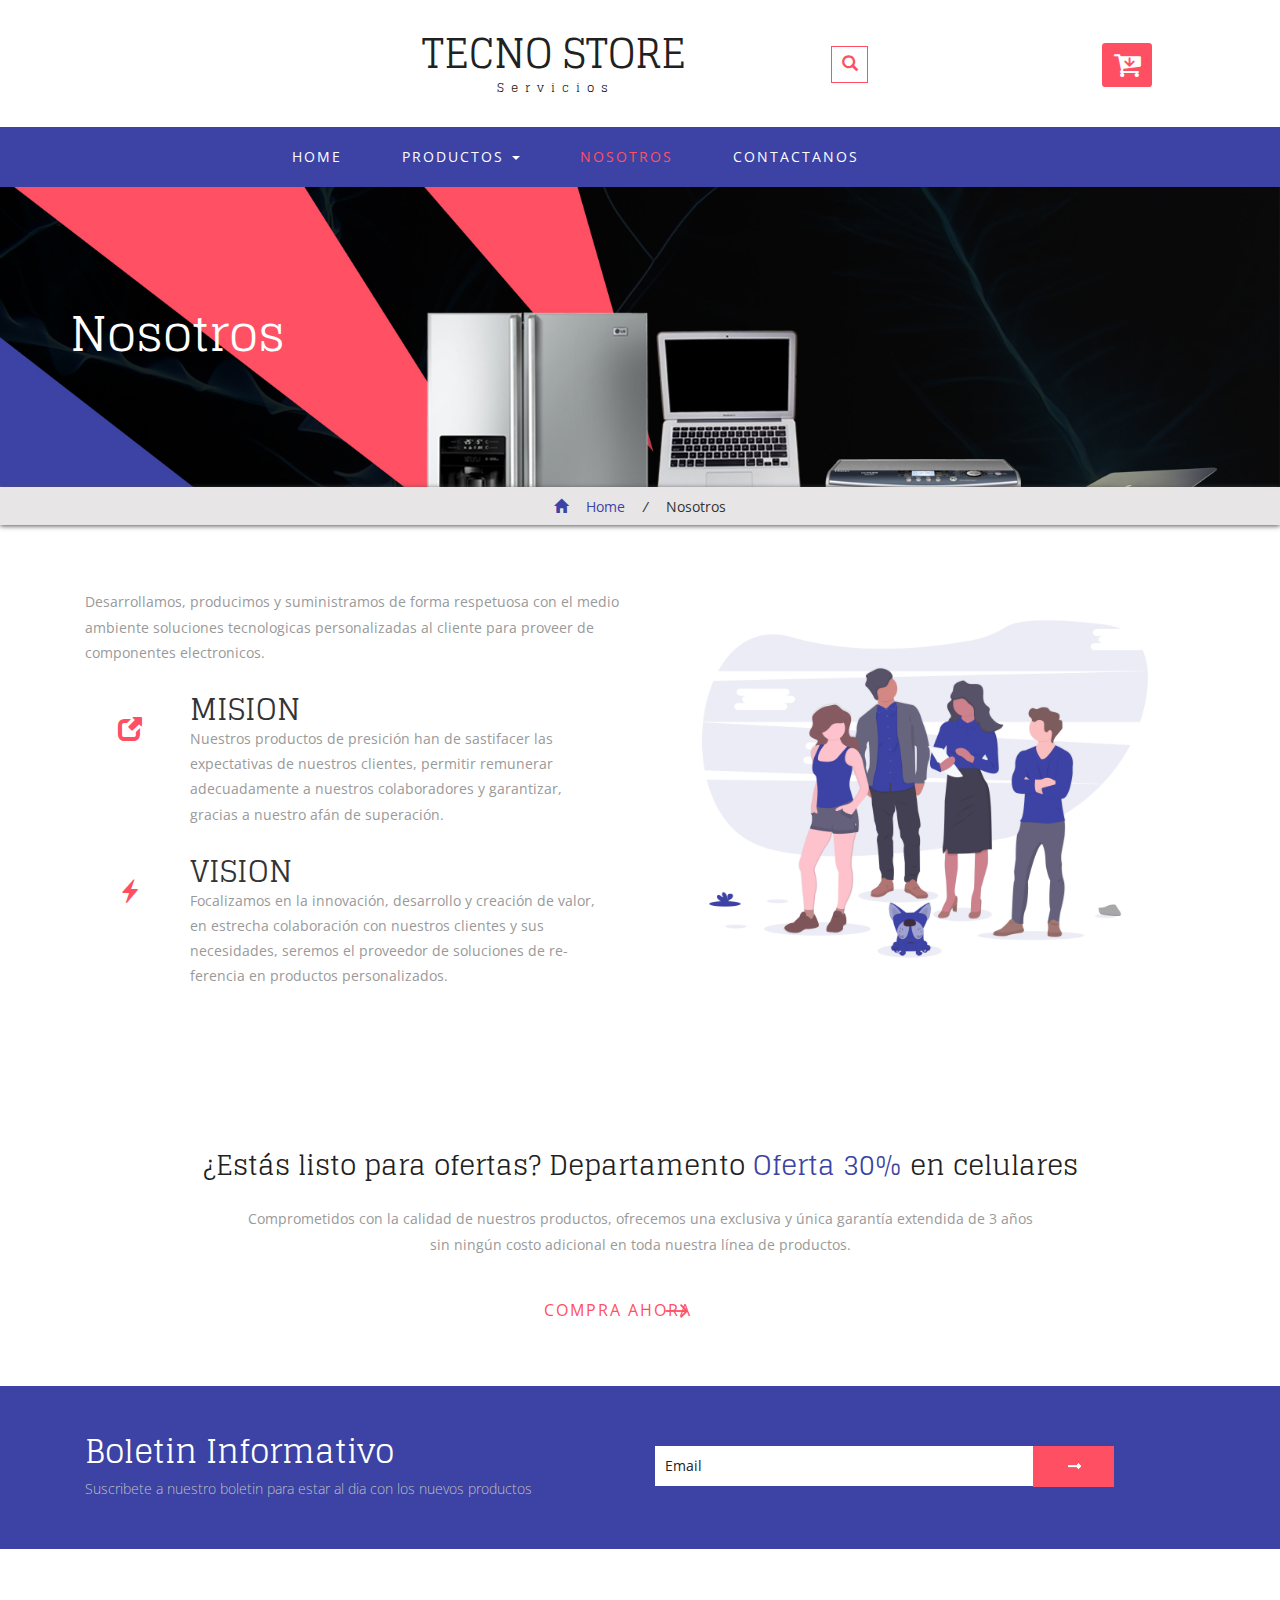
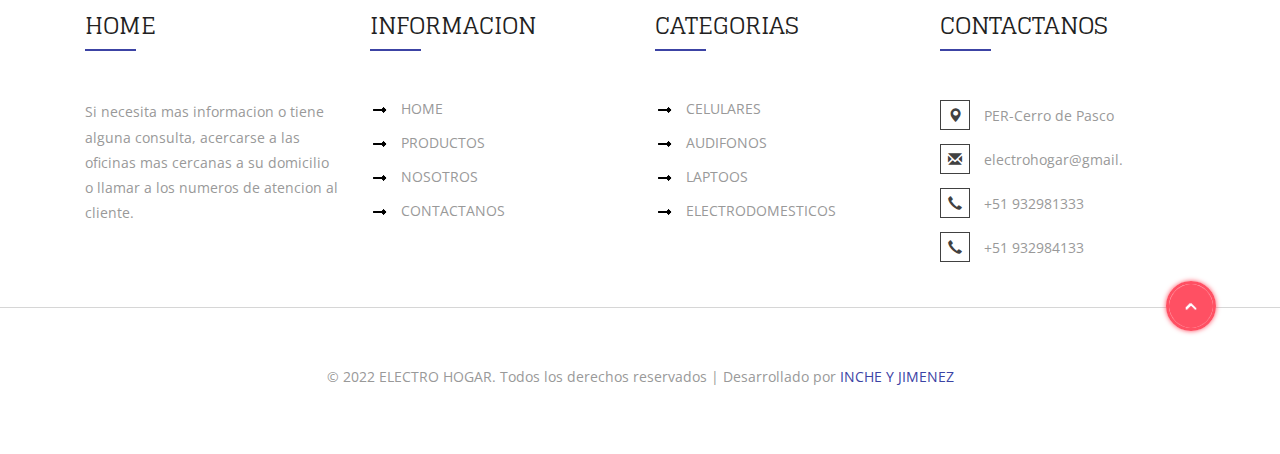
==== about.html @ a8f27cf8 "Se agrega el proyecto" ====
<!DOCTYPE html>
<html lang="en">

<head>
    <title>ELECTRO HOGAR | Sobre nosotros</title>
    <!-- for-mobile-apps -->
    <meta name="viewport" content="width=device-width, initial-scale=1">
    <meta http-equiv="Content-Type" content="text/html; charset=utf-8" />
    <meta name="keywords" content="Electronic Store Responsive web template, Bootstrap Web Templates, Flat Web Templates, Android Compatible web template,
	SmartPhone Compatible web template, free web designs for Nokia, Samsung, LG, SonyEricsson, Motorola web design" />
    <script type="application/x-javascript">
        addEventListener("load", function() {
            setTimeout(hideURLbar, 0);
        }, false);

        function hideURLbar() {
            window.scrollTo(0, 1);
        }
    </script>
    <!-- //for-mobile-apps -->
    <!-- Custom Theme files -->
    <link href="css/bootstrap.css" rel="stylesheet" type="text/css" media="all" />
    <link href="css/style.css" rel="stylesheet" type="text/css" media="all" />
    <!-- //Custom Theme files -->
    <!-- font-awesome icons -->
    <link href="css/font-awesome.css" rel="stylesheet">
    <!-- //font-awesome icons -->
    <!-- js -->
    <script src="js/jquery.min.js"></script>
    <!-- //js -->
    <!-- logo -->
    <link rel="shortcut icon" href="assets/images/logotecnostore.png" type="images/ico">
    <!-- icono -->
    <link rel="icon"
        href="https://www.electromania.pe/wp-content/uploads/2019/08/cropped-FAVICON-ELECTROMANIA-WEB-192x192.png"
        sizes="192x192" />
    <!-- web fonts -->
    <link href='//fonts.googleapis.com/css?family=Glegoo:400,700' rel='stylesheet' type='text/css'>
    <link href='//fonts.googleapis.com/css?family=Open+Sans:400,300,300italic,400italic,600,600italic,700,700italic,800,800italic' rel='stylesheet' type='text/css'>
    <!-- //web fonts -->
    <!-- for bootstrap working -->
    <script type="text/javascript" src="js/bootstrap-3.1.1.min.js"></script>
    <!-- //for bootstrap working -->
    <!-- start-smooth-scrolling -->
    <script type="text/javascript">
        jQuery(document).ready(function($) {
            $(".scroll").click(function(event) {
                event.preventDefault();
                $('html,body').animate({
                    scrollTop: $(this.hash).offset().top
                }, 1000);
            });
        });
    </script>
    <!-- //end-smooth-scrolling -->
</head>

<body>

    <!-- header -->
    <div class="header" id="home1">
        <div class="container">
            <div class="w3l_logo">
                <h1><a href="index.html">TECNO STORE<span>Servicios</span> </a></h1>
            </div>
            <div class="search">
                <input class="search_box" type="checkbox" id="search_box">
                <label class="icon-search" for="search_box"><span class="glyphicon glyphicon-search" aria-hidden="true"></span></label>
                <div class="search_form">
                    <form action="#" method="post">
                        <input type="text" name="Search" placeholder="Search...">
                        <input type="submit" value="Send">
                    </form>
                </div>
            </div>
            <div class="cart cart box_1">
                <form action="#" method="post" class="last">
                    <input type="hidden" name="cmd" value="_cart" />
                    <input type="hidden" name="display" value="1" />
                    <button class="w3view-cart" type="submit" name="submit" value=""><i class="fa fa-cart-arrow-down" aria-hidden="true"></i></button>
                </form>
            </div>
        </div>
    </div>
    <!-- //header -->
    <!-- navigation -->
    <div class="navigation">
        <div class="container">
            <nav class="navbar navbar-default">
                <!-- Brand and toggle get grouped for better mobile display -->
                <div class="navbar-header nav_2">
                    <button type="button" class="navbar-toggle collapsed navbar-toggle1" data-toggle="collapse" data-target="#bs-megadropdown-tabs">
						<span class="sr-only">Navegación</span>
						<span class="icon-bar"></span>
						<span class="icon-bar"></span>
						<span class="icon-bar"></span>
					</button>
                </div>
                <div class="collapse navbar-collapse" id="bs-megadropdown-tabs">
                    <ul class="nav navbar-nav">
                        <li><a href="index.html">Home</a></li>
                        <!-- Mega Menu -->
                        <li class="dropdown">
                            <a href="#" class="dropdown-toggle" data-toggle="dropdown">Productos <b class="caret"></b></a>
                            <ul class="dropdown-menu multi-column columns-3">
                                <div class="row">
                                    <div class="col-sm-3">
                                        <ul class="multi-column-dropdown">
                                            <h6>Mobiles</h6>
                                            <li><a href="products.html">Celulares</a></li>
                                            <li><a href="products.html">Tablets</a></li>
                                        </ul>
                                    </div>
                                    <div class="col-sm-3">
                                        <ul class="multi-column-dropdown">
                                            <h6>Accesorios</h6>
                                            <li><a href="products1.html">Laptop</a></li>
                                            <li><a href="products1.html">PC</a></li>
                                        </ul>
                                    </div>
                                    <div class="col-sm-2">
                                        <ul class="multi-column-dropdown">
                                            <h6>Home</h6>
                                            <li><a href="products2.html">Tv</a></li>
                                            <li><a href="products2.html">Camaras</a></li>
                                        </ul>
                                    </div>
                                    <div class="col-sm-4">
                                        <div class="w3ls_products_pos">
                                            <img src="images/oferta.png" alt=" " class="img-responsive" />
                                        </div>
                                    </div>
                                </div>
                            </ul>
                        </li>
                        <li><a href="about.html" class="act">NOSOTROS</a></li>
                        <li><a href="mail.html">CONTACTANOS</a></li>
                    </ul>
                </div>
            </nav>
        </div>
    </div>
    <!-- //navigation -->
    <!-- banner -->
    <div class="banner banner10">
        <div class="container">
            <h2>Nosotros</h2>
        </div>
    </div>
    <!-- //banner -->
    <!-- breadcrumbs -->
    <div class="breadcrumb_dress">
        <div class="container">
            <ul>
                <li><a href="index.html"><span class="glyphicon glyphicon-home" aria-hidden="true"></span> Home</a> <i>/</i></li>
                <li>Nosotros</li>
            </ul>
        </div>
    </div>
    <!-- //breadcrumbs -->
    <!-- about -->
    <div class="about">
        <div class="container">
            <div class="w3ls_about_grids">
                <div class="col-md-6 w3ls_about_grid_left">
                    <p>Desarrollamos, producimos y suministramos de forma respetuosa con el medio ambiente soluciones tecnologicas personalizadas al cliente para proveer de componentes electronicos.</p>
                    <div class="col-xs-2 w3ls_about_grid_left1">
                        <span class="glyphicon glyphicon-new-window" aria-hidden="true"></span>
                    </div>
                    <div class="col-xs-10 w3ls_about_grid_left2">
                        <h2>MISION</h2>
                        <p>Nuestros productos de presición han de sastifacer las expectativas de nuestros clientes, permitir remunerar adecuadamente a nuestros colaboradores y garantizar, gracias a nuestro afán de superación.</p>
                    </div>
                    <div class="clearfix"> </div>
                    <div class="col-xs-2 w3ls_about_grid_left1">
                        <span class="glyphicon glyphicon-flash" aria-hidden="true"></span>
                    </div>
                    <div class="col-xs-10 w3ls_about_grid_left2">
                        <h2>VISION</h2>
                        <p>Focalizamos en la innovación, desarrollo y creación de valor, en estrecha colaboración con nuestros clientes y sus necesidades, seremos el proveedor de soluciones de re-ferencia en productos personalizados. </p>
                    </div>
                    <div class="clearfix"> </div>
                </div>
                <div class="col-md-6 w3ls_about_grid_right">
                    <img src="images/52.png" alt=" " class="img-responsive" />
                </div>
                <div class="clearfix"> </div>
            </div>
        </div>
    </div>
    <!-- //about -->
    <!-- team -->
    <!-- <div class="team">
        <div class="container">
            <h3>Conozca a nuestro equipo</h3>
            <div class="wthree_team_grids">
                <div class="col-md-3 wthree_team_grid">
                    <img src="images/t4.png" alt=" " class="img-responsive" />
                    <h4>Smith Allen <span>Manager</span></h4>
                    <div class="agileits_social_button">
                        <ul>
                            <li>
                                <a href="#" class="facebook"> </a>
                            </li>
                            <li>
                                <a href="#" class="twitter"> </a>
                            </li>
                            <li>
                                <a href="#" class="google"> </a>
                            </li>
                            <li>
                                <a href="#" class="pinterest"> </a>
                            </li>
                        </ul>
                    </div>
                </div>
                <div class="col-md-3 wthree_team_grid">
                    <img src="images/t5.png" alt=" " class="img-responsive" />
                    <h4>Laura James <span>Diseñadora</span></h4>
                    <div class="agileits_social_button">
                        <ul>
                            <li>
                                <a href="#" class="facebook"> </a>
                            </li>
                            <li>
                                <a href="#" class="twitter"> </a>
                            </li>
                            <li>
                                <a href="#" class="google"> </a>
                            </li>
                            <li>
                                <a href="#" class="pinterest"> </a>
                            </li>
                        </ul>
                    </div>
                </div>
                <div class="col-md-3 wthree_team_grid">
                    <img src="images/t6.png" alt=" " class="img-responsive" />
                    <h4>Crisp Doe <span>Director</span></h4>
                    <div class="agileits_social_button">
                        <ul>
                            <li>
                                <a href="#" class="facebook"> </a>
                            </li>
                            <li>
                                <a href="#" class="twitter"> </a>
                            </li>
                            <li>
                                <a href="#" class="google"> </a>
                            </li>
                            <li>
                                <a href="#" class="pinterest"> </a>
                            </li>
                        </ul>
                    </div>
                </div>
                <div class="col-md-3 wthree_team_grid">
                    <img src="images/t7.png" alt=" " class="img-responsive" />
                    <h4>Linda Rosy <span>Comprobador de calidad</span></h4>
                    <div class="agileits_social_button">
                        <ul>
                            <li>
                                <a href="#" class="facebook"> </a>
                            </li>
                            <li>
                                <a href="#" class="twitter"> </a>
                            </li>
                            <li>
                                <a href="#" class="google"> </a>
                            </li>
                            <li>
                                <a href="#" class="pinterest"> </a>
                            </li>
                        </ul>
                    </div>
                </div>
                <div class="clearfix"> </div>
                <p>Comprometidos con la calidad de nuestros productos, ofrecemos una exclusiva y única garantía extendida de 3 años sin ningún costo adicional en toda nuestra línea de productos.
                </p>
            </div>
        </div>
    </div> -->
    <!-- //team -->
    <!-- team-bottom -->
    <div class="team-bottom">
        <div class="container">
            <h3>¿Estás listo para ofertas? Departamento <span>Oferta 30% </span>en celulares</h3>
            <p>Comprometidos con la calidad de nuestros productos, ofrecemos una exclusiva y única garantía extendida de 3 años sin ningún costo adicional en toda nuestra línea de productos.
            </p>
            <a href="products.html">Compra ahora</a>
        </div>
    </div>
    <!-- //team-bottom -->
    <!-- newsletter -->
    <div class="newsletter">
        <div class="container">
            <div class="col-md-6 w3agile_newsletter_left">
                <h3>Boletin Informativo</h3>
                <p>Suscribete a nuestro boletin para estar al dia con los nuevos productos </p>
            </div>
            <div class="col-md-6 w3agile_newsletter_right">
                <form action="#" method="post">
                    <input type="email" name="Email" placeholder="Email" required="">
                    <input type="submit" value="" />
                </form>
            </div>
            <div class="clearfix"> </div>
        </div>
    </div>
    <!-- //newsletter -->
    <!-- footer -->
    <div class="footer">
        <div class="container">
            <div class="w3_footer_grids">
                <div class="col-md-3 w3_footer_grid">
                    <h3>HOME</h3>
                    <p>Si necesita mas informacion o tiene alguna consulta, acercarse a las oficinas mas cercanas a su domicilio o llamar a los numeros de atencion al cliente.</p>
                </div>
                <div class="col-md-3 w3_footer_grid">
                    <h3>INFORMACION</h3>
                    <ul class="info">
                        <li><a href="index.html">HOME</a></li>
                        <li><a href="products.html">PRODUCTOS</a></li>
                        <li><a href="about.html">NOSOTROS</a></li>
                        <li><a href="mail.html">CONTACTANOS</a></li>
                    </ul>
                </div>
                <div class="col-md-3 w3_footer_grid">
                    <h3>CATEGORIAS</h3>
                    <ul class="info">
                        <li><a href="products.html">CELULARES</a></li>
                        <li><a href="products1.html">AUDIFONOS</a></li>
                        <li><a href="products.html">LAPTOOS</a></li>
                        <li><a href="products1.html">ELECTRODOMESTICOS</a></li>

                    </ul>
                </div>
                <div class="col-md-3 w3_footer_grid">
                    <h3>CONTACTANOS</h3>
                    <ul class="address">
                        <li><i class="glyphicon glyphicon-map-marker" aria-hidden="true"></i>PER-Cerro de Pasco</li>
                        <li><i class="glyphicon glyphicon-envelope" aria-hidden="true"></i><a href="mailto:tecnostore@gmail.com">electrohogar@gmail.</a></li>
                        <li><i class="glyphicon glyphicon-earphone" aria-hidden="true"></i>+51 932981333</li>
                        <li><i class="glyphicon glyphicon-earphone" aria-hidden="true"></i>+51 932984133</li>
                    </ul>

                </div>
                <div class="clearfix"> </div>
            </div>
        </div>
        <div class="footer-copy">
            <div class="footer-copy1">
                <div class="footer-copy-pos">
                    <a href="#home1" class="scroll"><img src="images/arrow.png" alt=" " class="img-responsive" /></a>
                </div>
            </div>
            <div class="container">
                <p>&copy; 2022 ELECTRO HOGAR. Todos los derechos reservados | Desarrollado por <a href="">INCHE Y JIMENEZ</a></p>
            </div>
        </div>
    </div>
    <!-- //footer -->
    <!-- cart-js -->
    <script src="js/minicart.js"></script>
    <script>
        w3ls.render();

        w3ls.cart.on('w3sb_checkout', function(evt) {
            var items, len, i;

            if (this.subtotal() > 0) {
                items = this.items();

                for (i = 0, len = items.length; i < len; i++) {}
            }
        });
    </script>
    <!-- //cart-js -->
</body>

</html>
---- css/style.css ----
/*--
Author: W3layouts
Author URL: http://w3layouts.com
License: Creative Commons Attribution 3.0 Unported
License URL: http://creativecommons.org/licenses/by/3.0/
--*/
html, body{
    font-size: 100%;
	background:	#fff;
	font-family:'Open Sans', sans-serif;
}
p{
	margin:0;
	font-size:14px;
}
h1,h2,h3,h4,h5,h6{
	font-family: 'Glegoo', serif;
	margin:0;
}
ul,label{
	margin:0;
	padding:0;
}
body a:hover{
	text-decoration:none;
}
/*-- header --*/
input[type="submit"],.panel-body ul li a,.checkout-right-basket a,.additional_info_sub_grid_right a,.panel_bottom li a,.panel-title a,.breadcrumb_dress ul li a,.multi-column-dropdown li a,.footer-copy p a,.w3_footer_grid ul li a,.agileinfo_banner_bottom1_grid_left a,.navbar-default .navbar-nav > li > a,.simpleCart_shelfItem p a,.agile_ecommerce_tab_left h5 a,.w3_hs_bottom ul li a,.team-bottom a{
	transition:.5s ease-in-out;
	-webkit-transition:.5s ease-in-out;
	-moz-transition:.5s ease-in-out;
	-o-transition:.5s ease-in-out;
}
.header {
    padding: 2em 0 0;
}
.w3l_login{
	float:left;
}
.w3l_logo{
	float:left;
	margin-left:22em;
}
.w3l_logo h1 a{
	font-size:1.1em;
	color:#212121;
	text-decoration:none;
}
.w3l_logo h1 a span {
    display: block;
    font-size: .3em;
    text-transform: capitalize;
    letter-spacing: 7px;
    padding-left: 4px;
    text-align: center;
    margin-top: 0.5em;
}
.w3l_login a {
    font-size: .8em;
    color: #3c43a4;
    width: 50px;
    height: 50px;
    display: block;
    text-align: center;
    border: 1px solid #3c43a4;
	margin-top: 0.5em;
}
.w3l_login a span{
	top:1.3em;
}
a.act {
    color:#ff5063 !important;
}
/*-- search --*/
.search{
	position: relative;
    display: inline-block;
    float: left;
    margin:0.8em 0 0 8em;
}
label.icon-search {
    color: #212121;
	cursor: pointer;
}
.search_form{
	position:absolute;
	z-index:9999;
	right:0;
	top:15px;
	overflow: hidden;
	width: 20px;
	height:0px;
	background:hsla(180, 57%, 21%, 0.527);
	transition: height 0.2s ease-out 0.5s , top 0.2s ease-out 0.5s, padding 0.2s ease-out 0.5s, width 0.3s ease-out 0.2s;
	-webkit-transition: height 0.2s ease-out 0.5s , top 0.2s ease-out 0.5s, padding 0.2s ease-out 0.5s, width 0.3s ease-out 0.2s;
}
.search_form form{
	opacity:0;
	transition:all 0.3s ease-out;
	-webkit-transition:all 0.3s ease-out;
}
.search_form input[type='text']{
	width: 380px;
    padding: 10px;
    outline: none;
    font-size: 14px;
    color:#fff;
    border: 1px solid #999;
    background: none;
}
.search_form input[type='text']::-webkit-input-placeholder{
	color:#fff !important;
}
.search_form input[type='submit']{
    outline: none;
    background: none;
    display: inline-block;
    color: #fff;
    font-size: 14px;
    border: 1px solid #999;
    text-transform: uppercase;
    padding: 10px 28px;
}
.search_form input[type='submit']:hover{
	background:#fff;
	border:1px solid #fff;
	color:#212121;
}
.search_box{
	visibility: hidden;
}
.search_box:checked~.search_form{
    width: 500px;
    height: 100px;
    padding: 10px;
    top: 44px;
	transition: height 0.2s ease-out, top 0.2s ease-out, padding 0.2s ease-out, 0.3s width ease-out 0.2s;
	-webkit-transition: height 0.2s ease-out, top 0.2s ease-out, padding 0.2s ease-out, 0.3s width ease-out 0.2s;
}
.search_box:checked~.search_form form{
	opacity:1;
	transition:0.3s all ease-out 0.5s;
	-webkit-transition:0.3s all ease-out 0.5s;
}
label.icon-search span {
    color: #ff5063;
    border: 1px solid;
    padding: .6em;
}
/*-- //search --*/
.box_1 {
	float: right;
	margin-top: 10px;
}
.box_1 a {
  color:#3c43a4;
  font-size: 1em;
  margin: 0;
}
.total {
  display: inline-block;
  vertical-align: middle;
}
.box_1 a img {
  margin: 3px 0 0 0px;
}
.box_1 p {
	margin: 0;
    color: #999;
    font-size: 14px;
}
a.simpleCart_empty {
	color:#212121;
    font-size: 13px;
    text-decoration: none;
    text-align: right;
    display: block;
}
.w3view-cart {
    background: #ff5063;
    border: none;
    -o-border-radius: 7%;
    -ms-border-radius: 7%;
    -moz-border-radius: 7%;
    -webkit-border-radius: 7%;
    border-radius: 7%;
    width: 50px;
    height: 44px;
    text-align: center;
    outline: none;
    position: fixed;
    right: 14%;
	z-index: 999
}
.w3view-cart i.fa {
    font-size: 1.8em;
    color: #ffffff;
    vertical-align: middle;
}
/*-- //header --*/ 
/*-- cart-css --*/ 
#w3lssbmincart form {
    position: relative;
    padding: 1em;
    background: #fbfbfb;
	-webkit-border-radius: 4px;
	-moz-border-radius: 4px;
	-o-border-radius: 4px;
	-ms-border-radius: 4px;
    border-radius: 4px;
    color: #333;
	-webkit-box-shadow: 0px 0px 5px 2px #9a9a9a;
	-moz-box-shadow: 0px 0px 5px 2px #9a9a9a;
	-o-box-shadow: 0px 0px 5px 2px #9a9a9a;
	-ms-box-shadow: 0px 0px 5px 2px #9a9a9a;
    box-shadow: 0px 0px 5px 2px #9a9a9a;
}
#w3lssbmincart form  ul {
    overflow-y: scroll;
    max-height: 300px;
}
#w3lssbmincart {
    display: none;
    position: fixed;
    left: 68%;
    top:16%;
	width: 420px;
} 
.sbmincart-showing #w3lssbmincart {
    display: block;
    z-index: 9999; 
    -webkit-animation: zoomIn .3s ease;
	-moz-animation: zoomIn .3s ease;
	-o-animation: zoomIn .3s ease;
	-ms-animation: zoomIn .3s ease;
	animation: zoomIn .3s ease;
}
#w3lssbmincart form.sbmincart-empty {    font-size: 16px;    font-weight: bold;}
#w3lssbmincart ul {    clear: both;    float: left;    width: 100%;    margin: 5px 0 20px;    padding: 1em;    list-style-type: none;    background: #fff;    border: 1px solid #ccc;    border-radius: 4px;    box-shadow: 1px 1px 3px rgba(0, 0, 0, 0.2);}
#w3lssbmincart .sbmincart-empty ul {    display: none;}
#w3lssbmincart .sbmincart-closer {
    float: right;
    margin:-8px -10px 0;
    padding: 0 10px;
    background: 0;
    border: 0;
    font-size: 25px;
    cursor: pointer;
    font-weight: bold;
    outline: none;
}
#w3lssbmincart .sbmincart-item {
    clear: left;
    padding: 7px 0;
    min-height: 35px;
	font-size: 0.85em;
}
#w3lssbmincart .sbmincart-item + .sbmincart-item {    border-top: 1px solid #f2f2f2;}
#w3lssbmincart .sbmincart-item a {    color: #333;    text-decoration: none;}
#w3lssbmincart .sbmincart-details-name {    float: left;    width: 62%;}
#w3lssbmincart .sbmincart-details-quantity {    float: left;    width: 15%;}
#w3lssbmincart .sbmincart-details-remove {    float: left;    width: 7%;}
#w3lssbmincart .sbmincart-details-price {    float: left;    width: 16%;    text-align: right;}
#w3lssbmincart .sbmincart-attributes {
    margin: 0;
    padding: 0;
    background: transparent;
    border: 0;
    border-radius: 0;
    box-shadow: none;
    color: #999;
    font-size: 12px;
    line-height: 22px;
    overflow: inherit;
    height: inherit;
}
#w3lssbmincart .sbmincart-attributes li {    display: inline;}
#w3lssbmincart .sbmincart-attributes li:after {    content: ",";}
#w3lssbmincart .sbmincart-attributes li:last-child:after {    content: "";}
#w3lssbmincart .sbmincart-quantity {    width: 30px;    height: 18px;    padding: 2px 4px;    border: 1px solid #ccc;    border-radius: 4px;    box-shadow: inset 0 1px 1px rgba(0, 0, 0, 0.075);    font-size: 13px;    text-align: right;    transition: border linear 0.2s, box-shadow linear 0.2s;    -webkit-transition: border linear 0.2s, box-shadow linear 0.2s;    -moz-transition: border linear 0.2s, box-shadow linear 0.2s;}
#w3lssbmincart .sbmincart-quantity:hover {    border-color: #0078C1;}
#w3lssbmincart .sbmincart-quantity:focus {    border-color: #0078C1;    outline: 0;    box-shadow: inset 0 1px 1px rgba(0, 0, 0, 0.075), 0 0 3px rgba(0, 120, 193, 0.4);}
#w3lssbmincart .sbmincart-remove {    width: 18px;    height: 19px;    margin: 2px 0 0;    padding: 0;    background: #b7b7b7;    border: 1px solid #a3a3a3;    border-radius: 3px;    color: #fff;    font-size: 13px;    opacity: 0.70;    cursor: pointer;}
#w3lssbmincart .sbmincart-remove:hover {    opacity: 1;}
#w3lssbmincart .sbmincart-footer {
    clear: left;
    text-align: center;
	margin-right: 1.5em;
    position: relative;
}
p.sbmincart-empty-text {
    color: #f44336;
    font-weight: 500;
}
#w3lssbmincart .sbmincart-subtotal {
    bottom: 3px;
    padding-left: 0;
    font-size: 16px;
    font-weight: bold;
    display: block;
    text-align: left;
}
#w3lssbmincart .sbmincart-submit {
    margin-right: 6px;
    padding: 0;
    border: none;
    color: #ff5063;
    background: none;
    outline: none;
    font-size: 0.9em;
    font-weight: 700;
    position: absolute;
    text-transform: uppercase;
    right: 0;
    top: 0;
} 
/* Let's get this party started */
#w3lssbmincart form  ul::-webkit-scrollbar {
    width: 5px;
} 
/* Track */
#w3lssbmincart form  ul::-webkit-scrollbar-track { 
	-webkit-box-shadow: inset 0 0 6px #999; 
	-moz-box-shadow: inset 0 0 6px #999;
	-o-box-shadow: inset 0 0 6px #999;
	-ms-box-shadow: inset 0 0 6px #999; 
	box-shadow: inset 0 0 6px #999; 
	-webkit-border-radius: 10px;
	-moz-border-radius: 10px;
	-o-border-radius: 10px;
	-ms-border-radius: 10px;
	border-radius: 10px;
} 
/* Handle */
#w3lssbmincart form  ul::-webkit-scrollbar-thumb {
    -webkit-border-radius: 10px;
	-moz-border-radius: 10px;
	-o-border-radius: 10px;
	-ms-border-radius: 10px;
    border-radius: 10px;
    background: #3c43a4; 
	-moz-box-shadow: inset 0 0 6px #3c43a4;
	-o-box-shadow: inset 0 0 6px #3c43a4; 
	-ms-box-shadow: inset 0 0 6px #3c43a4; 
    -webkit-box-shadow: inset 0 0 6px #3c43a4;
	box-shadow: inset 0 0 6px #3c43a4; 	
} 
/*-- //cart-css --*/ 
/*-- navigation --*/
.navbar-default .navbar-nav > li > a {
    color: #fff;
	-webkit-transition:.5s all;
	-moz-transition:.5s all; 
	transition:.5s all;
}
.navbar-default .navbar-nav > .active > a, .navbar-default .navbar-nav > .active > a:hover, .navbar-default .navbar-nav > .active > a:focus {
    background-color: transparent;
}
.navbar-default .navbar-collapse, .navbar-default .navbar-form {
    border: none;
}
.nav .open > a, .nav .open > a:hover, .nav .open > a:focus {
    color: #d8703f;
}
.navbar-default .navbar-nav > li > a:focus {
    color: #ff5063 !important;
}
.navbar-default {
    background: none;
    border: none;
}
.navbar-collapse {
    padding: 0;
}
ul.multi-column-dropdown h6 {
    font-size: 1.5em; 
    color:#3c43a4;
    margin: 0 0 1em;
    padding-bottom: 1em;
    border-bottom: 1px solid #E4E4E4;
    text-transform: capitalize;
}
.multi-column-dropdown li {
    list-style-type: none;
    margin: 7px 0;
}
.multi-column-dropdown li a {
    display: block;
    clear: both;
    line-height: 1.428571429;
    color: #999 !important;
    white-space: normal;
	font-weight:500 !important;
	text-decoration:none;
}
.multi-column-dropdown li a:hover{
	color:#212121 !important;
}
.multi-column-dropdown li a span {
    margin-left: 1em;
    padding: .1em .5em;
    background:#ff5063;
    color: #fff;
}
.multi-column-dropdown li a i {
    font-size: 1.1em;
    font-style: normal;
    color: #fff;
    text-transform: uppercase;
    margin: 3em 0 0;
    display: block;
    padding: .4em .5em;
    background: #3c43a4;
    text-align: center;
}
.dropdown-menu.columns-3 {
    min-width:900px;
    padding: 30px 30px;
	left: -130%;
}
.nav .open > a, .nav .open > a:hover, .nav .open > a:focus {
    background: none;
    border: none;
}
.navbar-default .navbar-nav > .open > a, .navbar-default .navbar-nav > .open > a:hover, .navbar-default .navbar-nav > .open > a:focus {
    background-color: transparent;
/*-- agileits --*/
} 
.nav > li > a:hover, .nav > li > a:focus {
    background: none;
}
.navbar-nav > li > a {
    padding: 29px 18px 0;
}
.navbar-nav > li > a {
    padding: 20px 30px;
    font-size: 14px;
    text-transform: uppercase;
    letter-spacing: 2px;
}
.navbar-default .navbar-nav > li > a:hover, .navbar-default .navbar-nav > li > a:focus {
    color:#ff5063;
}
.navbar {
    margin-bottom: 0;
	z-index: 100;
}
.navigation {
    margin: 2em 0 0;
	text-align:center;
	background:#3c43a4;
}
.navbar-nav {
    float: none;
}
.navbar-nav > li:nth-child(1) {
    margin-left: 12em;
} 
.w3ls_products_pos h4 {
    font-size: 2em;
    text-align: right;
    margin-bottom: 1em;
}
.w3ls_products_pos h4 i {
    margin: .5em 0 0;
    text-align: left;
    padding-left: 0.3em;
    color: #ff5063;
}
li.w3pages .dropdown-menu > li > a {
    color: #999;
    font-size: .9em;
    padding: 5px 25px;
	text-transform: uppercase;
}
li.w3pages ul.dropdown-menu {
    min-width: inherit;
    left: 3%;
}
li.w3pages .dropdown-menu > li > a:hover{
    color: #000; 
}
.navbar-default .navbar-nav > .open > a, .navbar-default .navbar-nav > .open > a:hover, .navbar-default .navbar-nav > .open > a:focus {
    color: #ff5063; 
}
/*-- //navigation --*/
/*-- banner --*/
.banner{
	background:url(../images/b1.jpg) no-repeat center 0px; 
	background-size:cover;
	-webkit-background-size:cover;
	-moz-background-size:cover;
	-o-background-size:cover;
	-ms-background-size:cover;
	min-height:700px;
} 
.banner.banner10{
	min-height:300px;
}
.banner.banner1,.banner.banner2,.banner.banner3{
	min-height:400px;
}
.banner1 h2,.banner10 h2{
	color: #fff;
    font-size: 3em;
    text-align: center;
    padding: 2.5em 0 0;
	text-align: left;
}
.banner.banner1{
	background:url(../images/bg1.jpg) no-repeat center;
	background-size:cover;
	-webkit-background-size:cover;
	-moz-background-size:cover;
	-o-background-size:cover;
	-ms-background-size:cover; 
}
.banner.banner2{
	background:url(../images/bg2.jpg) no-repeat center;
	background-size:cover;
	-webkit-background-size:cover;
	-moz-background-size:cover;
	-o-background-size:cover;
	-ms-background-size:cover;
}
.banner.banner3{
	background:url(../images/bg3.jpg) no-repeat center;
	background-size:cover;
	-webkit-background-size:cover;
	-moz-background-size:cover;
	-o-background-size:cover;
	-ms-background-size:cover;
}
/*-- agileits --*/ 
.banner h3{
	font-size: 2em;
    color:#fff;
    transform: rotate(-90deg);
    -webkit-transform: rotate(-90deg);
    -moz-transform: rotate(-90deg);
    -o-transform: rotate(-90deg);
    -ms-transform: rotate(-90deg);
    text-transform: uppercase;
    width: 45%;
    margin: 9em 0 0;
	padding: 1em .5em;
    background:rgba(33, 33, 33, 0.85);
}
.banner h3 span{
	display: block;
    color:#ff5063;
    margin: 1em 0 0 2em;
	position:relative;
}
.banner h3 span:after{
	content: '';
    background: #fff;
    height: 1px;
    width: 25%;
    position: absolute;
    bottom: 45%;
    left: 72%;
}
/*-- //banner --*/
/*-- banner-bottom --*/
.banner-bottom,.team,.checkout,.additional_info,.team-bottom,.single,.mail,.special-deals,.about,.faq,.typo,.new-products,.banner-bottom1,.top-brands,.mobiles,.w3l_related_products{
	padding:5em 0;
}
.modal-body iframe {
    width: 100%;
    min-height:400px;
    border: none;
}
.video-img {
    background: url(../images/2.jpg)no-repeat right center;
    -webkit-background-size: cover;
    background-size: cover;
    -moz-background-size: cover;
	-o-background-size: cover;
	-ms-background-size: cover;
	min-height: 455px;
}
.video-img a {
    display: inline-block;
    margin:11em 0em 0 12em;
	outline:none;
}
.video-img a span.glyphicon {
    font-size: 2em;
    color: #FFFFFF;
    border: 4px solid #fff;
    -webkit-border-radius: 50%;
    border-radius: 50%;
    -moz-border-radius: 50%;
    padding: 0.55em 0.7em;
    width: 80px;
    height: 80px;
}
/*--banner-modal--*/
.modal-open .modal {
    background: rgba(0, 0, 0, 0.48);
}
.modal.bnr-modal {
	padding: 0 1em !important;
}
.modal-body {
    padding:0em 2em 2em;
}
.modal-dialog {
    margin: 6em auto 0;
}
.modal-header {
    border: none;
    min-height: 2.5em;
    padding:0em 1em 0;
}
.modal button.close {
    color: #ff5063;
    opacity: 1;
    font-size: 2em;
    outline: none;
    text-align: right;
    width: 100%;
    margin-top: 6px;
}
.modal-body p {
    margin-top: 1em;
    font-size: 1em;
    font-weight: 400;
}
.nav-tabs > li > a {
    font-size: 1em;
    color: #212121;
    font-family: 'Glegoo', serif;
    text-transform: uppercase;
    letter-spacing: 1px;
	border-radius: 0;
	border:none;
	border-bottom: 1px solid #3c43a4;
	margin: 0;
}
.nav-tabs > li.active > a, .nav-tabs > li.active > a:hover, .nav-tabs > li.active > a:focus {
    background-color:#3c43a4;
	color:#fff; 
	border: none;
    border-bottom: 1px solid #3c43a4;
} 
.nav-tabs > li > a:hover {
    border-bottom: 1px solid #3c43a4;
    color: #3c43a4;
}
.nav-tabs{
    border:none;
    color: #3c43a4;
}
.agile_ecommerce_tab_left {
    padding-left: 0;
	text-align: center;
}
.agile_ecommerce_tabs {
    padding: 2em 0 0;
}
.agile_ecommerce_tab_left h5{
	margin:2em 0 0;
}
.agile_ecommerce_tab_left h5 a {
    font-size: 1.2em;
    color: #ff5063;
    text-decoration: none;
    font-weight: 700;
	-webkit-transition:.5s all;
	-moz-transition:.5s all;
	-o-transition:.5s all;
	transition:.5s all;
}
.agile_ecommerce_tab_left h5 a:hover{
	color:#3c43a4;
}
.simpleCart_shelfItem p{
	font-size: 1.2em;
    color: #212121;
    margin: 0.5em 0 1em;
    font-weight: 600;
}
.simpleCart_shelfItem p span{
	color: #999;
    font-size: .8em;
    text-decoration: line-through;
    padding-right: 1em;
    font-weight: 300;
}
.agile_ecommerce_tab_left p i{
	font-style:normal;
}
.simpleCart_shelfItem button.w3ls-cart {
    font-size: 14px;
    color: #000;
    margin: 0;
    text-decoration: none;
    text-transform: capitalize;
    padding: .5em 1.5em;
    border: 1px solid #c1c1c1;
    border-radius: 5px;
    background: transparent;
    outline: none;
	-webkit-transition:.5s all;
	-moz-transition:.5s all;
	transition:.5s all;
}
.simpleCart_shelfItem button.w3ls-cart:hover{
	background:#3c43a4;
	color:#fff;
	border:1px solid #3c43a4;
}
/*-- image-hover --*/
.w3_hs_bottom{
	position: absolute;
    width: 100%;
    height: 100%;
    background: rgba(0, 0, 0, 0.25);
    opacity: 0;
    top: 0%;
    left: 0%;
    z-index:200;
	-ms-filter: "progid: DXImageTransform.Microsoft.Alpha(Opacity=0)";
    filter: alpha(opacity=0);
    -webkit-transform: translate(460px, -100px) rotate(180deg);
    -moz-transform: translate(460px, -100px) rotate(180deg);
    -o-transform: translate(460px, -100px) rotate(180deg);
    -ms-transform: translate(460px, -100px) rotate(180deg);
    transform: translate(460px, -100px) rotate(180deg);
    -webkit-transition: all 0.2s 0.4s ease-in-out;
    -moz-transition: all 0.2s 0.4s ease-in-out;
    -o-transition: all 0.2s 0.4s ease-in-out;
    -ms-transition: all 0.2s 0.4s ease-in-out;
    transition: all 0.2s 0.4s ease-in-out;
}
.w3_hs_bottom ul,.flex_ecommerce{
	padding:6em 0 0;
	-webkit-transform: translateY(-200px);
    -moz-transform: translateY(-200px);
    -o-transform: translateY(-200px);
    -ms-transform: translateY(-200px);
    transform: translateY(-200px);
    -webkit-transition: all 0.2s ease-in-out;
    -moz-transition: all 0.2s ease-in-out;
    -o-transition: all 0.2s ease-in-out;
    -ms-transition: all 0.2s ease-in-out;
    transition: all 0.2s ease-in-out;
}
.agile_ecommerce_tab_left:hover .w3_hs_bottom ul,.w3l_related_products_grid:hover .flex_ecommerce{
    -webkit-transform: translateY(0px);
    -moz-transform: translateY(0px);
    -o-transform: translateY(0px);
    -ms-transform: translateY(0px);
    transform: translateY(0px);
    -webkit-transition-delay: 0.3s;
    -moz-transition-delay: 0.3s;
    -o-transition-delay: 0.3s;
    -ms-transition-delay: 0.3s;
    transition-delay: 0.3s;
}
.w3_hs_bottom ul li{
	display:inline-block;
}
.w3_hs_bottom ul li a{
	display: block;
}
.w3_hs_bottom ul li a,.flex_ecommerce a{
	font-size:1em;
	color:#212121;
	text-decoration:none;
	padding: .5em;
    background: #fff;
}
.w3_hs_bottom ul li a:hover,.flex_ecommerce a:hover{
	background:#ff5063;
	color:#fff;
}
.agile_ecommerce_tab_left:hover .w3_hs_bottom{
	-ms-filter: "progid: DXImageTransform.Microsoft.Alpha(Opacity=100)";
    filter: alpha(opacity=100);
    opacity: 1;
    -webkit-transition-delay: 0s;
    -moz-transition-delay: 0s;
    -o-transition-delay: 0s;
    -ms-transition-delay: 0s;
    transition-delay: 0s;
    -webkit-transform: translate(0px, 0px);
    -moz-transform: translate(0px, 0px);
    -o-transform: translate(0px, 0px);
    -ms-transform: translate(0px, 0px);
    transform: translate(0px, 0px);
}
.modal-dialog {
    width: 950px;
}
.modal_body_right h4{
	font-size:1.6em;
    color:#ff5063;
    text-transform: capitalize;
}
.modal_body_right p{
	margin:1.5em 0;
	line-height:1.8em;
	color:#999;
	font-size: 14px !important;
}
.modal_body_right_cart p {
    font-size: 1.2em !important;
    color: #212121;
	margin: 0em 0 1em !important;
}
.modal_body_right h5{
	font-size: 1em;
    color: #212121;
    margin: 2em 0 1em;
}
.modal_body_left img {
    width: 100%;
}
/*-- Ratings --*/
.rating-left {
    float: left;
}
.rating-left img {
    margin: .3em 0.1em 0;
}
.rating1 {
    direction:ltr;
	margin-bottom: 2em;
}
.starRating:not(old) {
    display: inline-block;
    height: 18px;
    width:100px;
    overflow: hidden;
}

.starRating:not(old) > input{
  margin-right :-26%;
  opacity      : 0;
}

.starRating:not(old) > label {
    float: right;
    background: url(../images/star.png);
    background-size: contain;
    margin-right: 2px;
}

.starRating:not(old) > label:before{
  content         : '';
  display         : block;
  width           : 18px;
  height          : 18px;
  background      : url(../images/star-.png);
  background-size : contain;
  opacity         : 0;
  transition      : opacity 0.2s linear;
}

.starRating:not(old) > label:hover:before,
.starRating:not(old) > label:hover ~ label:before,
.starRating:not(:hover) > :checked ~ label:before{
  opacity : 1;
}
/*-- //Ratings --*/
.color-quality ul li {
    display: inline-block;
    margin-right: .5em;
}
.color-quality ul li a {
    font-size: 14px;
    color: #999;
    text-decoration: none;
}
.color-quality ul li a span {
    width: 15px;
    height: 15px;
    display: block;
    background: #ff0000;
    margin: 0 auto .5em;
	border-radius: 25px;
	-webkit-border-radius: 25px;
	-moz-border-radius: 25px;
	-o-border-radius: 25px;
	-ms-border-radius: 25px;
}
.color-quality ul li a.brown span {
    background: #00008c;
}
.color-quality ul li a.purple span {
    background: #840084;
}
.color-quality ul li a.gray span {
    background: #ff00ff;
}
/*-- //banner-bottom --*/
/*-- special-deals --*/
.special-deals h2,.new-products h3,.top-brands h3,.w3l_related_products h3,.team h3,.mail h3,h3.agileits-title{
	font-size:2em;
	color:#212121;
	position:relative;
	padding-bottom:1em;
	text-align:center;
}
.special-deals h2:before,.new-products h3:before,.top-brands h3:before,.w3l_related_products h3:before,.team h3:before,.mail h3:before,h3.agileits-title:before{
	content: '';
    position: absolute;
    top: 27%;
    left: 29%;
    background: #ff5063;
    height: 1px;
    width: 10%;
}
.special-deals h2:after,.new-products h3:after,.top-brands h3:after,.w3l_related_products h3:after,.team h3:after,.mail h3:after,h3.agileits-title:after{
	content: '';
    position: absolute;
    bottom: 79%;
    right: 43%;
    background: #212121;
    height: 1px;
    width: 10%;
    transform: rotate(135deg);
	-webkit-transform: rotate(135deg);
	-moz-transform: rotate(135deg);
	-o-transform: rotate(135deg);
	-ms-transform: rotate(135deg);
}
.w3agile_special_deals_grids {
    margin: 3em 0 0;
}
.w3agile_special_deals_grid_right,.w3agile_special_deals_grid_left_grid{
	position:relative;
}
.w3agile_special_deals_grid_right_pos{
	position:absolute;
	top: 8%;
    left: 20%;
}
.w3agile_special_deals_grid_right_pos h4,.w3agile_special_deals_grid_right_pos h5{
	text-transform:uppercase;
	font-size:2em;
}
.w3agile_special_deals_grid_right_pos h4{
	color:#ffffff;
}
.w3agile_special_deals_grid_right_pos h4 span{
	font-weight:700;
}
.w3agile_special_deals_grid_right_pos h5{
	font-weight: 700;
    color: #ff5063;
    padding-left: 5em;
    margin: .5em 0 0;
}
.w3agile_special_deals_grid_right_pos h5 span{
	font-weight: 300;
    display: block;
    color:#ffffff;
    padding-left: 2em;
    margin: .5em 0 0.2em;
}
.w3agile_special_deals_grid_left_grid_pos{
	position:absolute;
	top: 50%;
    left: 10%;
}
.w3agile_special_deals_grid_left_grid_pos h4{
	text-transform:uppercase;
	font-size:2em;
	color:#fff;
}
.w3agile_special_deals_grid_left_grid_pos h4 span{
	display:block;
	color:#ff5063;
	margin: .5em 0 0 1em;
}
.w3agile_special_deals_grid_left_grid_pos1{
	position: absolute;
    right: 5%;
    top: 5%;
    width: 100px;
    height: 100px;
    background: #3c43a4;
    border-radius: 50px;
	-webkit-border-radius: 50px;
	-moz-border-radius: 50px;
	-o-border-radius: 50px;
	-ms-border-radius: 50px;
}
.w3agile_special_deals_grid_left_grid_pos1 h5{
	font-size: 1.2em;
    color: #fff;
    text-align: center;
    padding: 1.5em 0 0;
}
.w3agile_special_deals_grid_left_grid_pos1 h5 span{
	display:block;
}
.w3agile_special_deals_grid_left_grid{
	margin:0 0 2em;
}
.w3agile_special_deals_grid_left_grid{
    position: relative;
    overflow: hidden;
}
.w3agile_special_deals_grid_left_grid img {
    -moz-transition: all 1s;
    -o-transition: all 1s;
    -webkit-transition: all 1s;
    transition: all 1s;
    width: 100%;
}
.w3agile_special_deals_grid_left_grid:hover img {
    -moz-transform: scale3d(1.1, 1.1, 1);
    -o-transform: scale3d(1.1, 1.1, 1);
    -ms-transform: scale3d(1.1, 1.1, 1);
    -webkit-transform: scale3d(1.1, 1.1, 1);
    transform: scale3d(1.1, 1.1, 1);
}
.w3agile_special_deals_grid_left_grid1{
	padding:2em 2em 4.3em;
	background:#3c43a4;
	text-align:center;
}
.w3agile_special_deals_grid_left_grid1 img{
	margin:0 auto;
}
.w3agile_special_deals_grid_left_grid1 p{
	margin:1em 0;
	color:#FFF;
	line-height:1.8em;
}
.w3agile_special_deals_grid_left_grid1 h4{
	font-size: 1.1em;
    color: #fff;
    margin: 1em 0 0;
}
/*-- wmuslider --*/
.wmuSlider {
	position: relative;
	overflow: hidden;
}
.wmuSlider .wmuSliderWrapper article img {
	/*--max-width: 100%;
	width: auto;
	height: auto;
	display:block;--*/
}
/* Default Skin */
.wmuSliderPagination {
	z-index: 2;
    position: absolute;
    left: 46%;
    bottom: 10%;
}
ul.wmuSliderPagination {
	padding:0;
}
.wmuSliderPagination li {
	float: left;
	margin: 0 8px 0 0;
	list-style-type: none;
}
.wmuSliderPagination a {
	display: block;
    text-indent: -9999px;
    width: 10px;
    height: 10px;
    background: #fff;
    border-radius: 50px;
    -webkit-border-radius: 50px;
    -moz-border-radius: 50px;
    -o-border-radius: 50px;
	-ms-border-radius: 50px;
}
.wmuSliderPagination a.wmuActive {
	background:#1A1A1A;
    box-shadow: 0px 0px 10px #1A1A1A;
	-webkit-box-shadow: 0px 0px 10px #1A1A1A;
	-moz-box-shadow: 0px 0px 10px #1A1A1A;
	-o-box-shadow: 0px 0px 10px #1A1A1A;
	-ms-box-shadow: 0px 0px 10px #1A1A1A;
}
/* Default Skin */
.wmuGallery .wmuGalleryImage {
	margin-bottom: 10px;
}
.banner-wrap{
	padding:0;
} 
/*-- //wmuslider --*/
/*-- //special-deals --*/
/*-- new-products --*/
.agileinfo_new_products_grids {
    margin: 3em 0 0;
}
.w3_hs_bottom_sub ul {
    padding:9.5em 0 0 !important;
}
.new-products .simpleCart_shelfItem button.w3ls-cart {
    border-color: #717171;
}
.new-products .simpleCart_shelfItem p span {
    color: #383838;  
}
/*-- //new-products --*/
/*-- banner-bottom1 --*/
.agileinfo_banner_bottom1_grid_left{
	background:url(../images/44.jpg) no-repeat 0px 0px;
	background-size:cover;
	-webkit-background-size:cover;
	-moz-background-size:cover;
	-o-background-size:cover;
	-ms-background-size:cover;
}
.agileinfo_banner_bottom1_grid_left,.agileinfo_banner_bottom1_grid_right{
	padding:0;
}
.agileinfo_banner_bottom1_grid_left{
	text-align: right;
	padding: 6em 5em 0 0;
}
.agileinfo_banner_bottom1_grid_left h3{
	font-size: 14px;
    color: #212121;
    text-transform: capitalize;
	margin-bottom:4em;
}
.agileinfo_banner_bottom1_grid_left h3 span{
	display: block;
    font-size: 3em;
    font-weight: 700;
    margin: .5em 1em 0 0;
    color: #ff5063;
}
.agileinfo_banner_bottom1_grid_left h3 span i{
	color:#212121;
}
.agileinfo_banner_bottom1_grid_left a,.team-bottom a{
	text-align: right;
    text-decoration: none;
    text-transform: uppercase;
    font-size: 1em;
    letter-spacing: 2px;
    color: #ff5063;
    background: url(../images/img-sp.png) no-repeat 112px -4px;
    padding: 0 45px 0 0;
}
.agileinfo_banner_bottom1_grid_left a:hover,.team-bottom a:hover{
	color:#212121;
	background:url(../images/img-sp.png) no-repeat 112px -38px;
}
.agileinfo_banner_bottom1_grid_right{
	background:url(../images/45.jpg) no-repeat 0px 0px;
	background-size:cover;
	-webkit-background-size:cover;
	-moz-background-size:cover;
	-o-background-size:cover;
	-ms-background-size:cover;
}
.agileinfo_banner_bottom1_grid_left,.agileinfo_banner_bottom1_grid_right{
	min-height:400px;
}
.agileinfo_banner_bottom1_grid_right{
	text-align:center;
	padding:8em 0 0;
}
.agileinfo_banner_bottom1_grid_right h4{
	padding: .3em .5em;
    color: #fff;
    text-transform: uppercase;
    font-size: 1em;
    letter-spacing: 2px;
    background: #212121;
    width: 20%;
    margin: 0 auto;
	border: 1px solid;
}
/* -- timer -- */
.timer_wrap{
	width:92%;
	margin: 0 auto;
}
#counter {
	height:120px;
	font-size:60px;
	color: #FFF;
	overflow: hidden;
}
.timer{
	border-top:2px ridge #5F5F5F;
	border-bottom:2px ridge #5F5F5F;
}
.timer h4{
	font-size: 14px;
	color: #E5E5E5;
	font-style: normal;
	font-variant: normal;
	font-weight: lighter;
	letter-spacing: 1px;
	margin-top: 20px;
}
.countDays, .countHours, .countMinutes, .countSeconds {
    display:inline-block;
	width: 90px;
    height: 90px;
    background:#3c43a4;
	border-radius: 500px;
	-webkit-border-radius: 500px;
	-moz-border-radius: 500px;
	-o-border-radius: 500px;
}
.points {
	float: left;
	width:40px;
	margin: 0;
	font-size: 44px;
	font-weight: bold;
	text-align: center;
	line-height: 138px;
	text-shadow: none;
	color:#FFF;
    display: none;
}
.boxName {
	float: left;
	width: 100%;
	font-size: 14px;
    color: #fff;
	font-style:italic;
	font-weight: 500;
	clear: both;
	padding: 2px;
}
/* -- //timer -- */
/*-- //banner-bottom1 --*/
.sliderfig {
    margin: 3em 0 0;
}
/*-- newsletter --*/
.newsletter{
	background:#3c43a4;
	padding:3em 0;
}
.w3agile_newsletter_left h3{
	font-size:2em;
	color:#fff;
}
.w3agile_newsletter_left p {
    color: #bfbfbf;
    line-height: 1.8em;
    margin-top: .5em;
    font-weight: 100;
}
.w3agile_newsletter_right {
    margin-top: 0.8em;
}
.w3agile_newsletter_right input[type="email"]{
	outline: none;
    padding: 10px;
    color: #212121;
    font-size: 14px;
    width: 70%;
    background: #fff;
    border:none;
    float: left;
}
.w3agile_newsletter_right input[type="submit"]{
	outline: none;
    padding: 9px 0;
    width: 15%;
    background: url(../images/img-sp.png) no-repeat 26px -65px #ff5063;
    border: none;
	-webkit-transition:.5s all;
	-moz-transition:.5s all;
	transition:.5s all;
}
.w3agile_newsletter_right input[type="submit"]:hover{
    background-color:#212121;
}
/*-- //newsletter --*/
/*-- footer --*/
.footer{
	padding:4em 0;
	background:#fff;
}
.w3_footer_grid h3{
	color: #212121;
    font-size: 1.5em;
    margin-bottom: 2em;
    padding-bottom: .5em;
    position: relative;
    text-transform: uppercase;
}
.w3_footer_grid h3:after{
	content:'';
	background:#3c43a4;
	width:20%;
	height:2px;
	position:absolute;
	bottom:0;
	left:0;
}
.w3_footer_grid p{
	color:#999;
	line-height:1.8em;
	margin-bottom:2em;
}
.w3_footer_grid ul li {
    list-style-type: none;
    margin-bottom: 1em;
    color: #999;
    font-size: 14px;
}
.w3_footer_grid ul.address li i {
    color:#414141;
    border: 1px solid #414141;
    padding: .5em;
    margin-right: 1em;
}
.w3_footer_grid ul.address li span {
    display: block;
    margin-left: 3em;
}
.w3_footer_grid ul li a {
    color: #999;
    text-decoration: none;
}
.w3_footer_grid ul li a:hover {
	color:#212121;
}
.w3_footer_grid ul.info li a {
    padding-left:2.2em;
    background: url(../images/img-sp.png) no-repeat -6px -98px;
}
.w3_footer_grid h4{
	margin:2em 0 1em;
	font-size:1.2em;
	color:#3c43a4;
}
/*-- social-buttons --*/
.agileits_social_button ul li{
	display:inline-block;
	margin: 0 !important;
}
.agileits_social_button ul li a{
	background: url(../images/img-sp.png) no-repeat 1px -130px #414141;
    display: block;
    width: 35px;
    height: 35px;
	-webkit-transition:.5s all;
	-moz-transition:.5s all;
	-o-transition:.5s all;
	-ms-transition:.5s all;
	transition:.5s all;
} 
.agileits_social_button ul li a.twitter{
	background-position:-41px -130px; 
} 
.agileits_social_button ul li a.google{
	background-position:-81px -130px; 
} 
.agileits_social_button ul li a.pinterest{
	background-position:-123px -130px; 
}
.agileits_social_button ul li a:hover {
    background-color: #3c43a4;
    display: block;
	-webkit-border-radius: 50%;
	-moz-border-radius: 50%;  
	border-radius: 50%;
}
.footer-copy1 {
    position: relative;
    padding: 2em 0 0;
    border-bottom: 1px solid #d6d6d6;
}
.footer-copy-pos {
    position: absolute;
    right: 12%;
    bottom: -75%;
    width: 50px;
    height: 50px;
    border: 3px solid #ff5063;
    border-radius: 25px;
    -webkit-border-radius: 25px;
    -moz-border-radius: 25px;
    -o-border-radius: 25px;
    -ms-border-radius: 25px;
    box-shadow: 0px 0px 5px 0px #ff5063;
	-webkit-transition:.5s all;
	-moz-transition:.5s all; 
	transition:.5s all;
	
}
.footer-copy-pos:hover {
    box-shadow: 0px 0px 30px 5px #ff5063;
}
.footer-copy p{
	margin:4em 0 0;
	text-align:center;
	color:#999;
	line-height:1.8em;
}
.footer-copy p a{
	color:#3c43a4;
	text-decoration:none;
}
.footer-copy p a:hover{
	color:#999;
}
/*-- //footer --*/
/*-- login --*/
/*-- sap --*/
.sap_tabs {
  margin: 0 auto;
  -webkit-appearance: none;
}
.resp-tab-item{ 
	color: #212121;
    font-size:1em;
    text-transform: uppercase;
	cursor: pointer;
	padding:5px 30px;
	margin:5px;
	display: inline-block;
	list-style: none;
	outline: none;
	border:1px solid;
	-webkit-transition: all 0.3s ease-out;
	-moz-transition: all 0.3s ease-out;
	-ms-transition: all 0.3s ease-out;
	-o-transition: all 0.3s ease-out;
	transition: all 0.3s ease-out;
	-webkit-appearance: none;
}
.resp-tab-item:hover {
	background-color:transparent;
	text-shadow: none;
    color: #3c43a4;
}
.resp-tab-active,.resp-tab-active:hover {
    border-color:#3c43a4;
	text-shadow: none;
    color: #fff;
	background:#3c43a4;
}
h2.resp-accordion {
	cursor: pointer;
	padding: 5px;
	display: none;
}
.resp-tab-content {
  display: none;
}
.resp-content-active, .resp-accordion-active {
   display: block;
}
/*-- //sap --*/
.modal-body-sub {
    padding: 3em !important;
}
.modal-title {
    font-size: 1.5em;
    color: #212121;
    padding-left: 1.5em;
}
.register input[type="text"],.register input[type="email"],.register input[type="password"]{
	outline:none;
	border:1px solid #DFDFDF;
	background:#f5f5f5;
	padding:10px;
	color:#212121;
	width:100%;
	font-size:14px;
}
.register input[type="password"],.register input[type="email"]{
	margin:1em 0 0;
}
div#horizontalTab ul {
    padding-bottom: 1.5em;
}
::-webkit-input-placeholder{
	color:#212121 !important;
}
.register input[type="submit"]{
	outline:none;
	border:none;
	background:#212121;
	padding:10px 0;
	color:#fff;
	width:40%;
	font-size:1em;
	text-transform:uppercase;
	margin:2em 0 0;
}
.register input[type="submit"]:hover{
	background:#3c43a4;
}
div#OR {
    height: 30px;
    width: 30px;
    border: 1px solid #C2C2C2;
    border-radius: 50%;
    font-weight: bold;
    line-height: 28px;
    text-align: center;
    font-size: 12px;
    position: absolute;
    right: -16px;
    top: 40%;
    background: #FFFFFF;
}
h3.other-nw {
    font-size: 1.2em;
    color: #212121;
    text-align: right;
    margin:1em 0 4em;
}
/* ---------- SOCIAL ---------- */

.social {
	position: relative;
    height: 3em;
    width: 13.5em;
    margin: 0 auto;
}

.social li {
	display: block;
    height: 3em;
    line-height: 3em;
    margin: 0.8em;
    position: absolute;
    -webkit-transition: -webkit-transform .7s;
    -moz-transition: -moz-transform .7s;
    -ms-transition: -ms-transform .7s;
    -o-transition: -o-transform .7s;
    transition: transform .7s;
    -webkit-transform: rotate(45deg);
    -moz-transform: rotate(45deg);
    -ms-transform: rotate(45deg);
    -o-transform: rotate(45deg);
    transform: rotate(45deg);
    text-align: center;
    width: 3em;
} 
.social a {
	color: #fffdf0;
    display: block;
    height: 3em;
    line-height: 3em;
    text-align: center;
    -webkit-transform: rotate(-45deg);
    -moz-transform: rotate(-45deg);
    -ms-transform: rotate(-45deg);
    -o-transform: rotate(-45deg);
    transform: rotate(-45deg);
    width: 3em;
} 
.social li:hover {
	-webkit-transform: scale(1.15) rotate(45deg);
	-moz-transform: scale(1.15) rotate(45deg);
	-ms-transform: scale(1.15) rotate(45deg);
	-o-transform: scale(1.15) rotate(45deg);
	transform: scale(1.15) rotate(45deg);
} 
.social_facebook {
	background: #3b5998;
	left: 0;
	top: 0%;
}
.entypo-facebook:before {
    content: " ";
    background: url(../images/img-sp.png) no-repeat 7px -125px;
    display: block;
    width: 3em;
    height: 3em;
}
.social_twitter{
	background: #55acee;
	top: 0%;
	left: 50%;
}
.entypo-twitter:before {
    content: " ";
    background:url(../images/img-sp.png) no-repeat -35px -125px;
    display: block;
    width: 3em;
    height: 3em;
}
.social_dribbble {
	background: #dc4e41;
	left: 25%;
	bottom: 0;
}
.entypo-dribbble:before {
    content: " ";
    background:url(../images/img-sp.png) no-repeat -74px -125px;
    display: block;
    width: 3em;
    height: 3em;
}
.social_behance {
	background: #bd081c;
	bottom: 0;
	left: 75%;
}
.entypo-behance:before {
    content: " ";
    background:url(../images/img-sp.png) no-repeat -117px -125px;
    display: block;
    width: 3em;
    height: 3em;
}
/*-- //login --*/
/*-- breadcrumb --*/
.breadcrumb_dress {
    background: #e7e5e6;
    padding: .5em 0;
    text-align: center;
	-webkit-box-shadow: 0px 1px 5px #555;
	-moz-box-shadow: 0px 1px 5px #555;
	-o-box-shadow: 0px 1px 5px #555;
	-ms-box-shadow: 0px 1px 5px #555;
    box-shadow: 0px 1px 5px #555;
}
.breadcrumb_dress ul li{
	display:inline-block;
	color:#333;
	font-size:14px;
}
.breadcrumb_dress ul li a{
	color:#3c43a4;
	text-decoration:none;
}
.breadcrumb_dress ul li a:hover{
	color:#333;
}
.breadcrumb_dress ul li a span {
    padding-right: 1em;
}
.breadcrumb_dress ul li i{
    padding:0 1em;
}
/*-- //breadcrumb --*/
/*-- mobiles --*/
.banner1 h2,.banner2 h2,.banner3 h2 {
    font-size: 2em;
    text-transform: uppercase;
    color:#ffffff;
    line-height: 1.5em;
    padding: 3.5em 0 0 4em;
    font-family: 'Open Sans', sans-serif;
    letter-spacing: 4px;
}
.banner1 h2 span,.banner2 h2 span,.banner3 h2 span,.banner4 h2 span,.banner5 h2 span,.banner6 h2 span,.banner7 h2 span,.banner8 h2 span,.banner9 h2 span{
	display: block;
    margin: .5em 0 0.5em 7em;
    color:#ff5063;
}
.new-products {
    background:#f3f3f3;
}
.w3ls_mobiles_grid_left_grid h3{
	font-size: 1.5em;
    color: #212121;
    padding-left: 2em;
    position: relative;
	margin-bottom: 1em;
}
.w3ls_mobiles_grid_left_grid h3:before{
	content:'';
	background:#3c43a4;
	width:10%;
	height:1px;
	position:absolute;
	top:50%;
	left:0%;
}
.pa_italic i {
    left: -1em;
}
.pa_italic span {
    display: none;
}
.collapsed span {
    display: inline-block;
    left: -1em;
}
.collapsed i {
    display: none;
}
.panel-heading {
    padding:5px 15px;
}
.panel-title,.panel_bottom li a{
    font-size: 1em;
    color:#3c43a4;
    text-transform: capitalize;
	text-decoration: none;
}
.panel_bottom li a{
	font-family: 'Glegoo', serif;
	font-size: .96em !important;
}
.panel_bottom li a:hover,.panel-title a:hover{	
	color:#212121;
}
.panel-default {
    border-color: #FFF;
}
.panel-default > .panel-heading {
    border-color: #FFF;
	color:#212121;
    background-color: #fff;
}
.panel-body {
    padding:1em 0em 0 2em;
}
.panel_bottom li{
	list-style-type:none;
	margin-bottom: 1em;
}
.panel-body ul li,.ecommerce_size ul li{
	list-style-type: none;
    margin-bottom: 1em;
    padding-left: 1.5em;
    background: url(../images/img-sp.png) no-repeat -13px -172px;
}
.panel-body ul li a{
    font-size: 14px;
    color: #999;
	text-decoration:none;
}
.panel-body ul li a:hover{
	color:#212121;
}
a.pa_italic label {
    cursor: pointer;
	font-weight:500;
}
.panel-default > .panel-heading + .panel-collapse > .panel-body {
    border-top: none;
}
.panel {
    box-shadow: none;
}
.panel-group {
    margin-bottom: 0;
}
ul.panel_bottom {
    padding:1em 0 0 0em;
}
.w3ls_mobiles_grid_left_grid_sub {
    border: 1px solid #E1E1E1;
    width: 70%;
    margin: 0 auto;
    padding:2em 1.5em 1em;
}
.w3ls_mobiles_grid_left_grid:nth-child(2){
	margin:2em 0;
}
.ecommerce_color ul li{
	list-style-type:none;
	margin-bottom:1em;
}
.ecommerce_color ul li a{
	font-size:.95em;
	color:#212121;
	text-decoration:none;
}
.ecommerce_color ul li a i{
	width: 10px;
    height: 10px;
    display: inline-block;
    margin-right: 1em;
    border-radius: 20px;
	background:red;
}
.ecommerce_color ul li:nth-child(2) a i{
	background:brown;
}
.ecommerce_color ul li:nth-child(3) a i{
	background:yellow;
}
.ecommerce_color ul li:nth-child(4) a i{
	background:violet;
}
.ecommerce_color ul li:nth-child(5) a i{
	background:orange;
}
.ecommerce_color ul li:nth-child(6) a i{
	background:blue;
}
.mobiles_img_hover,.w3ls_mobiles_grid_right_grid1{
	position:relative;
}
.w3ls_mobiles_grid_right_grid1 img {
    width: 100%;
}
.w3ls_mobiles_grid_left_grid:nth-child(4){
	margin:2em 0 0;
}
.mobiles_img_hover_pos{
	position:absolute;
	top:5%;
	right:5%;
}
.mobiles_img_hover_pos h4{
	font-size:1.5em;
	color:#212121;
	line-height:1.5em;
}
.mobiles_img_hover_pos h4 span{
	display: block;
    width: 65px;
    text-align: center;
    height: 65px;
    background: #3c43a4;
    color: #fff;
    border-radius: 35px;
	-webkit-border-radius: 35px;
	-moz-border-radius: 35px;
	-o-border-radius: 35px;
	-ms-border-radius: 35px;
    line-height: 2.7;
}
.w3ls_mobiles_grid_right_left{
	padding-left:0;
}
.w3ls_mobiles_grid_right {
    padding: 0;
}
.w3ls_mobiles_grid_right_grid1_pos{
	position:absolute;
	top: 25%;
    left: 18%;
}
.w3ls_mobiles_grid_right_grid1_pos1{
	position:absolute;
	top: 25%;
    right:10%;
}
.w3ls_mobiles_grid_right_grid1_pos h3,.w3ls_mobiles_grid_right_grid1_pos1 h3{
	font-size: 1.5em;
    color: #fff;
    line-height: 1.5em;
}
.w3ls_mobiles_grid_right_grid1_pos h3 span,.w3ls_mobiles_grid_right_grid1_pos1 h3 span{
	display:block;
	color:#ff5063;
}
.w3ls_mobiles_grid_right_grid2_left{
	float:left;
}
.w3ls_mobiles_grid_right_grid2_right{
	float:right;
}
.w3ls_mobiles_grid_right_grid2_left h3{
	font-size:1.2em;
	color:#212121;
	margin: 1em 0 0;
}
.w3ls_mobiles_grid_right_grid2 {
    margin: 2em 0;
}
select.select_item {
    font-size: 14px;
    color: #212121;
    padding: 10px;
	outline:none;
	margin-right: 1em;
}
.mobiles_grid{
	position:relative;
}
.mobiles_grid_pos{
	position: absolute;
    top: 5%;
    right: 5%;
    width: 55px;
    height: 55px;
    background: #3c43a4;
    z-index: 100;
    border-radius: 60px;
	-webkit-border-radius: 60px;
	-moz-border-radius: 60px;
	-o-border-radius: 60px;
	-ms-border-radius: 60px;
}
.mobiles_grid_pos h6{
	font-size:1em;
	color:#fff;
	line-height:3.5em;
}
.w3_hs_bottom_sub1 ul {
    padding: 8em 0 0 !important;
}
.w3ls_mobiles_grid_right_grid3:nth-child(6){
	margin:2em 0;
}
/*-- //mobiles --*/
/*-- related-products --*/
.w3l_related_products h3:before {
    left: 27% !important;
}
#flexiselDemo2{
	margin:3em 0 0;
}
/*-- flexisel --*/
.flex-slider{	
	background:#222227;
	padding: 70px 0 165px 0;
}
.opportunity{
	background:#28282e;
	margin:0px 20px;
	padding:80px 0;
	position:relative;
}
#flexiselDemo1,#flexiselDemo2 {
	display: none;
}
.nbs-flexisel-container {
	position: relative;
	max-width: 100%;
}
.nbs-flexisel-ul {
	position: relative;
	width: 9999px;
	margin: 0px;
	padding: 0px;
	list-style-type: none;
	text-align: center;
}
.nbs-flexisel-inner {
	overflow: hidden;
	margin: 0px auto;
}
.nbs-flexisel-item {
	float: left;
	margin:0;
	padding: 0 15px;
	position: relative; 
}
.nbs-flexisel-item > img {
	cursor: pointer;
	position: relative;
}
/*---- Nav ---*/
.nbs-flexisel-nav-left, .nbs-flexisel-nav-right {
	width:40px;
	height:40px;
	position: absolute;
	cursor: pointer;
	z-index: 9999;
}
.nbs-flexisel-nav-left {
	left:-5%;
	top:38% !important;
	background:url(../images/left-arrow.png) no-repeat 0px 0px;
}
.nbs-flexisel-nav-right {
	right:-5%;
	top:38% !important;
	background:url(../images/right-arrow.png) no-repeat 0px 0px;
}
/*-- //flexisel --*/
.w3l_related_products_grid{
	position:relative;
}
.hs-wrapper3 {
    width: 255px !important;
    height: 340px !important;
}
.flex_ecommerce {
    padding: 10em 0 0 !important;
}
/*-- //related-products --*/
.rating {
    margin-bottom: 1em;
} 
/*-- pages --*/ 
.well {
    font-weight: 300;
    font-size: 14px;
}
.list-group-item {
    font-weight: 300;
    font-size: 14px;
}
li.list-group-item1 {
    font-size: 14px;
    font-weight: 300;
}
.typo p {
    margin: 0;
    font-size: 14px;
    font-weight: 300;
}
.show-grid [class^=col-] {
    background: #fff;
	text-align: center;
	margin-bottom: 10px;
	line-height: 2em;
	border: 10px solid #f0f0f0;
}
.show-grid [class*="col-"]:hover {
	background: #e0e0e0;
}
.grid_3{
	margin-bottom:3em;
}
.xs h3, h3.m_1{
	color:#000;
	font-size:1.7em;
	font-weight:300;
	margin-bottom: 1em;
}
.grid_3 p{
	color: #999;
	font-size: 0.85em;
	margin-bottom: 1em;
	font-weight: 300;
}
.grid_4{
	background:none; 
}
.label {
	font-weight: 300 !important;
	border-radius:4px;
}  
.grid_5{
	background:none; 
}
.grid_5 h3, .grid_5 h2, .grid_5 h1, .grid_5 h4, .grid_5 h5, h3.w3ls-hdg, h3.bars {
	margin-bottom: 1em;
    color: #212121;
    font-weight: bold;
}
.table > thead > tr > th, .table > tbody > tr > th, .table > tfoot > tr > th, .table > thead > tr > td, .table > tbody > tr > td, .table > tfoot > tr > td {
	border-top: none !important;
}
.tab-content > .active {
	display: block;
	visibility: visible;
}
.pagination > .active > a, .pagination > .active > span, .pagination > .active > a:hover, .pagination > .active > span:hover, .pagination > .active > a:focus, .pagination > .active > span:focus {
	z-index: 0;
}
.badge-primary {
	background-color: #03a9f4;
}
.badge-success {
	background-color: #8bc34a;
}
.badge-warning {
	background-color: #ffc107;
}
.badge-danger {
	background-color: #e51c23;
}
.grid_3 p{
	line-height: 2em;
	color: #888;
	font-size: 0.9em;
	margin-bottom: 1em;
	font-weight: 300;
}
.bs-docs-example {
	margin: 1em 0;
}
section#tables  p {
	margin-top: 1em;
}
.tab-container .tab-content {
	border-radius: 0 2px 2px 2px;
	border: 1px solid #e0e0e0;
	padding: 16px;
	background-color: #ffffff;
}
.table td, .table>tbody>tr>td, .table>tbody>tr>th, .table>tfoot>tr>td, .table>tfoot>tr>th, .table>thead>tr>td, .table>thead>tr>th {
	padding: 15px!important;
}
.table > thead > tr > th, .table > tbody > tr > th, .table > tfoot > tr > th, .table > thead > tr > td, .table > tbody > tr > td, .table > tfoot > tr > td {
	font-size: 0.9em;
	color: #999;
	border-top: none !important;
}
.tab-content > .active {
	display: block;
	visibility: visible;
}
.label {
	font-weight: 300 !important;
}
.label {
	padding: 4px 6px;
	border: none;
	text-shadow: none;
}
.alert {
	font-size: 0.85em;
}
h1.t-button,h2.t-button,h3.t-button,h4.t-button,h5.t-button {
	line-height:2em;
	margin-top:0.5em;
	margin-bottom: 0.5em;
}
li.list-group-item1 {
	line-height: 2.5em;
}
.input-group {
	margin-bottom: 20px;
}
.in-gp-tl{
	padding:0;
}
.in-gp-tb{
	padding-right:0;
}
.list-group {
	margin-bottom: 48px;
}
ol {
	margin-bottom: 44px;
}
h2.typoh2{
    margin: 0 0 10px;
} 
.tab-content > .active {
  display: block;
  visibility: visible;
}
.label {
  font-weight: 300 !important;
}
.label {
  padding: 4px 6px;
  border: none;
  text-shadow: none;
}
.nav-tabs {
  margin-bottom: 1em;
} 
h1.t-button,h2.t-button,h3.t-button,h4.t-button,h5.t-button {
	line-height:1.8em;
	margin-top:0.5em;
	margin-bottom: 0.5em;
}
li.list-group-item1 {
  line-height: 2.5em;
}
.input-group {
  margin-bottom: 20px;
}
 .codes .row {
    margin: 0;
}
.in-gp-tl{
	padding:0;
}
.in-gp-tb{
	padding-right:0;
}
.list-group {
  margin-bottom: 48px;
}
ol {
  margin-bottom: 44px;
}
h2.typoh2{
    margin: 0 0 10px;
}
.form-control1, .form-control_2.input-sm{
	border: 1px solid #e0e0e0;
	padding:5px 18px;
	color: #616161;
	background: #fff;
	box-shadow: none !important;
	width: 100%;
	font-size: 0.85em;
	font-weight: 300;
	height: 40px;
	border-radius: 0;
	-webkit-border-radius: 0px;
	-moz-border-radius: 0px;
	-ms-border-radius: 0px;
	-o-border-radius: 0px;
	-webkit-appearance: none;
	outline:none;
}
.control3{
	margin:0 0 1em 0;
}
.codes label {
    font-weight: 400;
}
/*-- icons --*/
.codes a {
    color: #999;
}
.icon-box {
    padding: 8px 15px;
    background:rgba(149, 149, 149, 0.18);
    margin: 1em 0 1em 0;
    border: 5px solid #ffffff;
    text-align: left;
    -moz-box-sizing: border-box;
    -webkit-box-sizing: border-box;
    box-sizing: border-box;
    font-size: 13px;
    transition: 0.5s all;
    -webkit-transition: 0.5s all;
    -o-transition: 0.5s all;
    -ms-transition: 0.5s all;
    -moz-transition: 0.5s all;
    cursor: pointer;
} 
.icon-box:hover {
    background: #5f5f5f;
	transition:0.5s all;
	-webkit-transition:0.5s all;
	-o-transition:0.5s all;
	-ms-transition:0.5s all;
	-moz-transition:0.5s all;
}
.icon-box:hover i.fa {
	color:#fff !important;
}
.icon-box:hover a.agile-icon {
	color:#fff !important;
}
.codes .bs-glyphicons li {
    float: left;
    width: 12.5%;
    height: 115px;
    padding: 10px; 
    line-height: 1.4;
    text-align: center;  
    font-size: 12px;
    list-style-type: none;	
}
.codes .bs-glyphicons .glyphicon {
    margin-top: 5px;
    margin-bottom: 10px;
    font-size: 24px;
}
.codes .glyphicon {
    position: relative;
    top: 1px;
    display: inline-block;
    font-family: 'Glyphicons Halflings';
    font-style: normal;
    font-weight: 400;
    line-height: 1;
    -webkit-font-smoothing: antialiased;
    -moz-osx-font-smoothing: grayscale;
	color: #777;
} 
.codes .bs-glyphicons .glyphicon-class {
    display: block;
    text-align: center;
    word-wrap: break-word;
}
h3.icon-subheading {
	font-size: 28px;
    color: #000 !important;
    margin: 30px 0 15px;
}
.agileits-icons-title {
    text-align: center;
    font-size: 30px;
    color: #ff5063;
    font-weight: 300;
}
.icons a {
    color: #999;
}
.icon-box i {
    margin-right: 10px !important;
    font-size: 20px !important;
    color: #282a2b !important;
}
.icons .bs-glyphicons li {
    float: left;
    width: 18%;
    height: 115px;
    padding: 10px;
    line-height: 1.4;
    text-align: center;
    font-size: 12px;
    list-style-type: none;
    background:rgba(149, 149, 149, 0.18);
    margin: 1%;
}
.icons .bs-glyphicons .glyphicon {
    margin-top: 5px;
    margin-bottom: 10px;
    font-size: 24px;
	color: #282a2b;
}
.icons .glyphicon {
    position: relative;
    top: 1px;
    display: inline-block;
    font-family: 'Glyphicons Halflings';
    font-style: normal;
    font-weight: 400;
    line-height: 1;
    -webkit-font-smoothing: antialiased;
    -moz-osx-font-smoothing: grayscale;
	color: #777;
} 
.icons .bs-glyphicons .glyphicon-class {
    display: block;
    text-align: center;
    word-wrap: break-word;
}
/*-- //icons --*/
.tab-content > .active {
  display: block;
  visibility: visible;
}
.label {
  font-weight: 300 !important;
}
.label {
  padding: 4px 6px;
  border: none;
  text-shadow: none;
}
.nav-tabs {
  margin-bottom: 1em;
} 
h1.t-button,h2.t-button,h3.t-button,h4.t-button,h5.t-button {
	line-height:1.8em;
	margin-top:0.5em;
	margin-bottom: 0.5em;
}
li.list-group-item1 {
  line-height: 2.5em;
}
.input-group {
  margin-bottom: 20px;
}
 .codes .row {
    margin: 0;
}
.in-gp-tl{
	padding:0;
}
.in-gp-tb{
	padding-right:0;
}
.list-group {
  margin-bottom: 48px;
}
ol {
  margin-bottom: 44px;
}
h2.typoh2{
    margin: 0 0 10px;
}
.form-control1, .form-control_2.input-sm{
	border: 1px solid #e0e0e0;
	padding:5px 18px;
	color: #616161;
	background: #fff;
	box-shadow: none !important;
	width: 100%;
	font-size: 0.85em;
	font-weight: 300;
	height: 40px;
	border-radius: 0;
	-webkit-border-radius: 0px;
	-moz-border-radius: 0px;
	-ms-border-radius: 0px;
	-o-border-radius: 0px;
	-webkit-appearance: none;
	outline:none;
}
.control3{
	margin:0 0 1em 0;
}
.codes label {
    font-weight: 400;
}
@media (max-width:1080px){
.icon-box {
    padding: 8px 9px; 
}
}
@media (max-width:768px){
	.grid_5 {
		padding: 0 0 1em;
	}
	.grid_3 {
		margin-bottom: 0em;
	}
}
@media (max-width:640px){
	h1, .h1, h2, .h2, h3, .h3 {
		margin-top: 0px;
		margin-bottom: 0px;
	}
	.grid_5 h3, .grid_5 h2, .grid_5 h1, .grid_5 h4, .grid_5 h5, h3.hdg, h3.bars {
		margin-bottom: .5em;
	}
	.progress {
		height: 10px;
		margin-bottom: 10px;
	}
	ol.breadcrumb li,.grid_3 p,ul.list-group li,li.list-group-item1 {
		font-size: 14px;
	}
	.breadcrumb {
		margin-bottom: 25px;
	}
	.well {
		font-size: 14px;
		margin-bottom: 10px;
	}
	h2.typoh2 {
		font-size: 1.5em;
	}
	.label {
		font-size: 60%;
	}
	.in-gp-tl {
		padding: 0 1em;
	}
	.in-gp-tb {
		padding-right: 1em;
	}
}
@media (max-width:480px){
	h3.w3ls-hdg {
		font-size: 1.2em;
		margin: 1em 0 0.6em;
	}
	.grid_5 h3, .grid_5 h2, .grid_5 h1, .grid_5 h4, .grid_5 h5, h3.hdg, h3.bars {
		font-size: 1.2em;
	}
	.table h1 {
		font-size: 26px;
	}
	.table h2 {
		font-size: 23px;
	}
	.table h3 {
		font-size: 20px;
	}
	.label {
		font-size: 53%;
	}
	.codes .alert {
		font-size: 0.9em;
		padding: 10px;
	}
	.pagination {
		margin: 20px 0 0px;
	}
	.grid_3.grid_4.w3layouts {
		margin-top: 0;
	}
	.agileits-icons-title {  
		font-size: 25px; 
	}
	h3.icon-subheading {
		font-size: 22px; 
	}
	.icons .bs-glyphicons li { 
		width: 31%; 
	} 
}
@media (max-width: 320px){ 
	.alert,ol.breadcrumb li, .grid_3 p,.well, ul.list-group li, li.list-group-item1,a.list-group-item {
		font-size: 13px;
	}
	.alert {
		padding: 10px;
		margin-bottom: 10px;
	}
	ul.pagination li a {
		font-size: 1em;
		padding: 5px 11px !important;
	}
	.list-group {
		margin-bottom: 10px;
	}
	.well {
		padding: 10px;
	}
	.table > thead > tr > th, .table > tbody > tr > th, .table > tfoot > tr > th, .table > thead > tr > td, .table > tbody > tr > td, .table > tfoot > tr > td {
		font-size: 0.81em;
	}
	.table td, .table>tbody>tr>td, .table>tbody>tr>th, .table>tfoot>tr>td, .table>tfoot>tr>th, .table>thead>tr>td, .table>thead>tr>th {
		padding: 13px!important;
	}
	.codes .row {
		margin: 0;
	}
	.agileits-icons-title { 
		font-size: 21px;
	}
	h3.icon-subheading {
		font-size: 15px;
		margin: 21px 0 12px;
	}
}
/*-- //pages --*/  
/*-- faq --*/
.w3l_faq_grid h3{
	font-size:1.3em;
	color:#212121;
	line-height:1.5em;
	margin-bottom:1em;
}
.w3l_faq_grid p{
	color:#999;
	line-height:1.8em;
}
.w3l_faq_grids{
	width:70%;
	margin:0 auto;
}
.w3l_faq_grid{
	margin-bottom:2em;
}
/*-- //faq --*/
/*-- about --*/
.w3ls_about_grid_left p{
	color:#999;
	line-height:1.8em;
	margin-bottom:2em;
}
.w3ls_about_grid_left2 p{
	color:#999;
	line-height:1.8em;
}
.w3ls_about_grid_left1 {
    text-align: center;
}
.w3ls_about_grid_left1 span{
	color:#ff5063;
	font-size:1.5em;
	top: 1em;
}
/*-- //about --*/
/*-- team --*/
.team {
    background: #f5f5f5;
}
.wthree_team_grids{
	margin:3em 0 0;
}
.wthree_team_grid{
	text-align:center;
}
.wthree_team_grid h4 {
    font-size: 1em;
    color: #3c43a4;
    margin: 1em 0;
    font-weight: 600;
}
.wthree_team_grid h4 span{
	display:block;
	font-size:.8em;
	margin:.6em 0 0;
	color:#212121;
	font-family: 'Open Sans', sans-serif;
    font-weight: 500;
}
.wthree_team_grids p{
	width: 65%;
    margin: 3em auto 0;
    text-align: center;
    line-height: 1.8em;
    color: #999;
}
.wthree_team_grid img {
    margin: 0 auto;
    padding: .4em;
	-webkit-box-shadow: 0px 0px 12px #ff5063;
	-moz-box-shadow: 0px 0px 12px #ff5063;
	-o-box-shadow: 0px 0px 12px #ff5063;
	-ms-box-shadow: 0px 0px 12px #ff5063;
    box-shadow: 0px 0px 12px #ff5063;
    border-radius: 50%;
    -webkit-border-radius: 50%;
    -moz-border-radius: 50%;
    -o-border-radius: 50%;
    -ms-border-radius: 50%;
}
/*-- //team --*/
/*-- team-bottom --*/
.team-bottom{
	text-align:center;
}
.team-bottom h3{
	font-size:1.7em;
	color:#212121;
	line-height:1.5em;
}
.team-bottom h3 span{
	color:#3c43a4;
}
.team-bottom p{
	width:70%;
	margin:1.5em auto 3em;
	color:#999;
	line-height:1.8em;
}
/*-- //team-bottom --*/
/*-- mail --*/
.agile_mail_grids{
	margin:3em 0 0;
}
.contact-left h4{
	font-size: 1.5em;
	color:#3c43a4;
	margin:0 0 1em;
}
.contact-left p{
	color: #999;
    line-height: 1.8em;
    margin: 0;
    text-transform: capitalize;
}
.contact-left p span{
	color:#212121;
	font-weight:700;
}
.contact-left ul{
	padding:1em 0 0;
	margin:0;
}
.contact-left ul li{
	list-style-type: none;
    margin: 0 0 1em;
    font-size: 14px;
    color: #999;
}
.contact-left ul li a{
	color:#999;
	text-decoration:none;
}
.contact-left ul li a:hover{
	color:#3c43a4;
}
.contact-left input[type="text"],.contact-left input[type="email"],.contact-left textarea{
	background: none;
    border: 1px solid #999;
    border-top: none;
    color: #424341;
    padding: 10px;
    font-size: 14px;
    outline: none;
}
.contact-left input[type="text"],.contact-left input[type="email"]{
	width: 32.7%;
	float: left;
}
.contact-left input[type="email"]{
	margin:0 5px;
}
.contact-left textarea{
	min-height: 200px;
	resize: none;
	width: 100%;
	margin:1.5em 0;
}
.contact-left input[type="submit"]{
	outline: none;
    color: #ffffff;
    font-size: 1em;
    padding: 10px 0;
    width: 35%;
    background: #ff5063;
    border: none;
    transition: .5s all;
    -webkit-transition: .5s all;
    -moz-transition: .5s all;
    -o-transition: .5s all;
    -ms-transition: .5s all;
}
.contact-left input[type="submit"]:hover{
	background:#3c43a4;
}
.contact-bottom{
	margin:3em 0 0;
}
.contact-bottom iframe{
	width:100%;
	min-height:300px;
}
/*-- //mail --*/
/*-- single --*/
.single-right h3{
	font-size:1.5em;
	color:#212121;
	margin-bottom: 1em;
}
.description{
	margin:2em 0;
}
.description h5{
	color: #3c43a4;
    font-size: 1em;
    margin: 0;
}
.description p{
	color: #999;
    line-height: 1.8em;
    margin: 1em 0 0;
}
.color-quality-left{
	float:left;
}
.color-quality-left h5,.color-quality-right h5,.occasional h5{
	text-transform:uppercase;
	font-size:1em;
	color:#3c43a4;
	margin:0 0 1em;
}
.occasional {
    margin:3em 0;
}
.color-quality-right {
	float: left;
    margin-left: 8em;
}
.colr {
    float: left;
    margin-right: 1em;
}
.occasional label{
	font-size:14px;
	font-weight:500;
	color:#999;
	margin: 1.5em 0 0 0em;
}
.checkbox {
    position: relative;
	padding-left: 38px !important;
    cursor: pointer;
}
.checkbox i {
    position: absolute;
    bottom: -2px;
    left: 0;
    display: block;
    width: 25px;
    height: 25px;
    outline: none;
    border: 2px solid #EDEDED;
    background: #FFF;
}
.checkbox input + i:after,.radio input + i:after {
    position: absolute;
    opacity: 0;
    transition: opacity 0.1s;
    -o-transition: opacity 0.1s;
    -ms-transition: opacity 0.1s;
    -moz-transition: opacity 0.1s;
    -webkit-transition: opacity 0.1s;
}
.checkbox input:checked + i:after,.radio input:checked + i:after{
    opacity: 1;
}
.checkbox input,.radio input {
    position: absolute;
    left: -9999px;
}
.checkbox input + i:after {
    content: '';
    background: url("../images/check.png") no-repeat 1px 2px;
    top: 0px;
    left: 2px;
    width: 16px;
    height: 16px;
    font: normal 12px/16px FontAwesome;
    text-align: center;
}
/*-- quantity-starts --*/
 .value-minus,
.value-plus,.value-minus1,
.value-plus1{
    height: 40px;
    line-height: 24px;
    width: 40px;
    margin-right: 3px;
    display: inline-block;
    cursor: pointer;
    position: relative;
    font-size: 18px;
    color: #fff;
    text-align: center;
    -webkit-user-select: none;
    -moz-user-select: none;
	border:1px solid #b2b2b2;
	    vertical-align: bottom;
}
.quantity-select .entry.value-minus:before,
.quantity-select .entry.value-plus:before,.quantity-select .entry.value-minus1:before,
.quantity-select .entry.value-plus1:before{
	content: ""; 
	width: 13px;
	height: 2px; 
	background: #000;
	left: 50%;
	margin-left: -7px; 
	top: 50%;
	margin-top: -0.5px;
	position: absolute;
}
.quantity-select .entry.value-plus:after,.quantity-select .entry.value-plus1:after{
	content: "";
	height: 13px;
	width: 2px; 
	background: #000;
	left: 50%; 
	margin-left: -1.4px;
    top: 50%;
    margin-top: -6.2px;
	position: absolute;
}
.value,.value1  {
    cursor: default;
    width: 40px;
	height:40px;
    padding: 8px 0px;
    color: #A9A9A9;
    line-height: 24px;
    border: 1px solid #E5E5E5;
    background-color: #E5E5E5;
    text-align: center;
    display: inline-block;
	margin-right: 3px;
}
.quantity-select .entry.value-minus:hover,
 .quantity-select .entry.value-plus:hover,.quantity-select .entry.value-minus1:hover,
 .quantity-select .entry.value-plus1:hover{
	background: #E5E5E5;
}

.quantity-select .entry.value-minus,.quantity-select .entry.value-minus1{
    margin-left: 0;
}
/*-- quantity-end --*/
div#horizontalTab1 ul {
    padding-bottom: 1.5em;
}
.additional_info_grid h3{
	font-size:1.5em;
	color:#212121;
	margin-bottom:1em;
}
.additional_info_grid p{
	color:#999;
	line-height:1.8em;
}
.additional_info_grid {
    padding: 2em;
    background:#f3f3f3;
}
.additional_info_grid h4{
	font-size:1.2em;
	color:#212121;
}
.additional_info_sub_grids{
	margin:2em 0 0;
}
.additional_info_sub_grid_rightl{
	float:left;
	width: 70%;
}
.additional_info_sub_grid_rightr{
	float:right;
	width:15%;
}
.additional_info_sub_grid_rightl a{
	color:#212121;
	font-size:1em;
	text-decoration:none;
}
.additional_info_sub_grid_rightl a:hover{
	color:#3c43a4;
}
.additional_info_sub_grid_rightl h5{
	color:#3c43a4;
	margin:.5em 0;
	font-size: .8em;
}
.additional_info_sub_grid_rightl p{
	color:#999;
	line-height:1.8em;
}
.review_grids h5{
	font-size:1.5em;
	color:#212121;
	margin-bottom:1em;
}
.review_grids {
    margin: 3em 0 0;
}
.review_grids input[type="text"],.review_grids input[type="email"],.review_grids textarea{
	outline: none;
    padding: 10px;
    font-size: 14px;
    color: #212121;
    width: 48.7%;
    background: #fff;
    border: 1px solid #E6E6E6;
}
.review_grids input[type="text"]:nth-child(3){
	margin: 1em 0;
    width: 100% !important;
}
.review_grids input[type="email"]{
	margin-left:1em;
}
.review_grids textarea{
	width:100% !important;
	min-height:200px;
	margin-bottom:.8em;
}
.review_grids input[type="submit"]{
	outline:none;
	padding:10px 0;
	font-size:1em;
	color:#fff;
	width:35%;
	background:#ff5063;
	border:none;
}
.review_grids input[type="submit"]:hover{
	background:#3c43a4;
}
.review_grids form {
    width: 70%;
    margin: 0 auto;
}
/*-- //single --*/
/*-- checkout --*/
.checkout h3{
	font-size:1em;
	color:#212121;
	text-transform:uppercase;
	margin:0 0 3em;
}
.checkout h3 span{
	color:#3c43a4;
}
table.timetable_sub {
	width:100%;
	margin:0 auto;
}
.timetable_sub thead {
    background:#F2F2F2;
}
.timetable_sub th{
    background:none;
    color:#212121 !important;
    text-transform: capitalize;
    font-size: 13px;
    border-right: 1px solid #C5C5C5;
    border-top: 1px solid #C5C5C5;
}
.timetable_sub th:nth-child(1) {
    border-left: 1px solid #C5C5C5;
}
.timetable_sub th, .timetable_sub td {
    text-align: center;
    padding: 7px;
    font-size: 14px;
    color: #212121;
}
.timetable_sub td {
	border:1px solid #CDCDCD;
}
td.invert-image a img {
    width:30%;
    margin: 0 auto;
}
.rem{
	position:relative;
}
.close1,.close2,.close3 {
    background: url('../images/close.png') no-repeat 0px 0px;
    cursor: pointer;
    width: 32px;
    height: 32px;
    position: absolute;
    right: 15px;
    top: -13px;
    -webkit-transition: color 0.2s ease-in-out;
    -moz-transition: color 0.2s ease-in-out;
    -o-transition: color 0.2s ease-in-out;
    transition: color 0.2s ease-in-out;
}
.checkout-left-basket h4{
	padding: 1em;
    background:#3c43a4;
    font-size: 1.1em;
    color: #fff;
    text-transform: uppercase;
    text-align: center;
    margin: 0 0 1em;
}
.checkout-left {
    margin: 2em 0 0;
}
.checkout-left-basket ul li{
	list-style-type:none;
	margin-bottom:1em;
	font-size:14px;
	color:#999;
}
.checkout-left-basket {
    float: left;
    width: 25%;
}
.checkout-right-basket{
	float: right;
    margin: 8em 0 0 0em;
}
.checkout-left-basket ul li span {
    float: right;
}
.checkout-left-basket ul li:nth-child(5) {
    font-size: 1em;
    color: #212121;
    font-weight: 600;
    padding: 1em 0;
    border-top: 1px solid #DDD;
	border-bottom: 1px solid #DDD;
    margin: 2em 0 0;
}
.checkout-right-basket a{
	padding:10px 30px;
	color:#fff;
	font-size:1em;
	background:#212121;
	text-decoration:none;
}
.checkout-right-basket a:hover{
	background:#3c43a4;
}
.checkout-right-basket a span {
    left: -.5em;
    top: 0.1em;
}
/*-- //checkout --*/
/*-- start-responsive-design --*/
@media (max-width:1366px){
	.banner h3 {
		font-size: 1.8em;
		width: 40%;
		margin: 8em 0 0;
	} 
	.banner {
		min-height: 580px;
	}
	.agileinfo_banner_bottom1_grid_left {
		background-position:-95px 0px;
	} 
	.footer-copy-pos {
		right: 8%;
	} 
}
@media (max-width: 1280px){
	.w3view-cart { 
		right: 10%; 
	}
	#w3lssbmincart { 
		left: 64%; 
	}
	.agileinfo_banner_bottom1_grid_left {
		background-position: -155px 0px;
	}
	.agileinfo_banner_bottom1_grid_right h4 {
		width: 30%;
	}
	.banner-bottom, .team, .checkout, .additional_info, .team-bottom, .single, .mail, .special-deals, .about, .faq, .typo, .new-products, .banner-bottom1, .top-brands, .mobiles, .w3l_related_products {
		padding: 4em 0;
	}
	.footer-copy-pos {
		right: 5%;
	}
	.banner.banner1, .banner.banner2, .banner.banner3{
		min-height: 355px;
	}
	.banner1 h2, .banner2 h2, .banner3 h2{
		font-size: 1.8em;
	} 
}
@media (max-width: 1080px){
	#w3lssbmincart{ 
		left: 58%; 
	}
	.modal-body-sub {
		padding: 2em 3em !important;
	}
	.w3l_logo {
		margin-left: 13em;
	} 
	.banner.banner10 {
		min-height: 255px;
	}
	.banner1 h2,.banner2 h2,.banner3 h2,.banner10 h2 { 
		padding: 2em 0 0; 
	}
	.navbar-nav > li:nth-child(1) {
		margin-left: 6em;
	}
	.banner h3 {
		width: 40%;
		font-size: 1.5em;
	}
	.banner {
		min-height: 500px;
	}
	.nav > li > a {
		padding: 10px 10px;
	}
	.nav-tabs > li > a {
		font-size: .9em;
	}
	.video-img a {
		margin:10em 0em 0 9.5em;
	}
	.w3_hs_bottom ul, .flex_ecommerce {
		padding: 4em 0 0;
	}
	.video-img {
		min-height: 400px;
	}
	.agileinfo_banner_bottom1_grid_left h3 span {
		font-size: 2.5em;
		margin: .5em 0em 0 0;
	}
	.agileinfo_banner_bottom1_grid_left h3 {
		margin-bottom: 3em;
	}
	.agileinfo_banner_bottom1_grid_left, .agileinfo_banner_bottom1_grid_right {
		min-height: 335px;
	}
	.w3agile_special_deals_grid_right {
		padding-right: 0;
	}
	.w3agile_special_deals_grid_left {
		padding-left: 0;
	}
	.w3agile_special_deals_grid_left_grid1 {
		padding: 1em 1em 4.3em;
	}
	.special-deals h2:before, .new-products h3:before, .top-brands h3:before, .w3l_related_products h3:before, .team h3:before, .mail h3:before,h3.agileits-title:before{
		left: 22%;
		width: 15%;
	}
	.special-deals h2:after, .new-products h3:after, .top-brands h3:after, .w3l_related_products h3:after, .team h3:after, .mail h3:after,h3.agileits-title:after{
		right: 40%;
		width: 13%;
	}
	.agileinfo_new_products_grids {
		margin: 2em 0 0;
	}
	.w3_hs_bottom_sub ul {
		padding:7em 0 0 !important;
	}
	.w3agile_newsletter_right input[type="submit"] {
		width: 18%;
	}
	.w3agile_newsletter_right input[type="email"] {
		width: 82%;
	}
	.w3_footer_grid {
		padding-left: 0;
	}
	.navbar-nav > li > a {
		padding: 20px 30px !important;
	}
	.banner.banner1, .banner.banner2, .banner.banner3{
		min-height: 320px;
	}
	.banner1 h2, .banner2 h2, .banner3 h2{
		font-size: 1.6em;
	}
	.w3ls_mobiles_grid_left_grid_sub {
		width: 75%;
	}
	.mobiles_grid_pos h6 {
		font-size: .8em;
	}
	.mobiles_grid_pos {
		width: 42px;
		height: 42px;
	}
	.w3_hs_bottom_sub1 ul {
		padding: 6em 0 0 !important;
	}
	.w3l_related_products h3:before {
		left: 19% !important;
	}
	.flex_ecommerce {
		padding: 8em 0 0 !important;
	}
	.review_grids form {
		width: 85%;
	}
	.wthree_team_grids {
		margin: 2em 0 0;
	}
	.w3l_faq_grids {
		width: 85%;
	}
	.contact-left input[type="text"], .contact-left input[type="email"] {
		width: 32.6%;
	}
	.checkout-left-basket {
		width: 40%;
	}
	.agile_ecommerce_tab_left h5 a {
		font-size: 1.15em;
	}
}
@media (max-width: 1024px){
	.nbs-flexisel-nav-right {
		right: -2%;
	}
	.nbs-flexisel-nav-left {
		left: -2%;
	}
	.agile_ecommerce_tab_left h5 a {
		font-size: 1.1em;
	}	
}
@media (max-width:991px){
	#w3lssbmincart {
		left: 51%; 
	}
	.nbs-flexisel-item { 
		padding: 0 10px; 
	}
	.w3view-cart { 
		margin-top: -.3em;
	}
	.w3l_logo h1 a {
		font-size: .9em;
	}
	.w3l_logo h1 a span {
		letter-spacing: 6px;
	}
	.search {
		margin: .6em 0 0 4em;
	} 
	.w3l_logo {
		margin-left: 9em;
	}
	.navbar-nav > li > a {
		padding: 20px 20px !important;
	}
	.navbar-nav > li:nth-child(1) {
		margin-left: 4em;
	}
	.banner h3 {
		width: 50%;
		font-size: 1.4em;
	}
	.banner {
		min-height: 455px;
	}
	.modal_body_left1 {
		float: left;
		width: 65% !important;
	}
	.modal_body_right1 {
		float: right;
		width: 35% !important;
	}
	.video-img a {
		margin: 10em 0em 0 20.5em;
	}
	.nav > li > a {
		padding: 10px 24px;
	}
	.nav-tabs > li > a {
		font-size: 1em;
	}
	.wthree_banner_bottom_right {
		margin: 3em 0 0;
	}
	.agile_ecommerce_tab_left {
		float: left;
		width: 33.33%;
	}
	.w3_hs_bottom ul, .flex_ecommerce {
		padding: 6em 0 0;
	}
	.modal_body_left {
		float: left;
		width: 40%;
	}
	.modal_body_right {
		float: right;
		width: 60%;
	}
	.agileinfo_banner_bottom1_grid_left {
		background-position: 0px 0px;
	}
	.agileinfo_banner_bottom1_grid_right {
		margin: 2em 0 0;
	}
	.agileinfo_banner_bottom1_grid_left, .agileinfo_banner_bottom1_grid_right {
		min-height: 335px;
	}
	.agileinfo_banner_bottom1_grid_right {
		padding: 8.5em 0 0;
	}
	.banner-bottom, .team, .checkout, .additional_info, .team-bottom, .single, .mail, .special-deals, .about, .faq, .typo, .new-products, .banner-bottom1, .top-brands, .mobiles, .w3l_related_products {
		padding: 3em 0;
	}
	.special-deals h2, .new-products h3, .top-brands h3, .w3l_related_products h3, .team h3, .mail h3, h3.agileits-title{
		font-size: 1.8em;
	}
	.special-deals h2:before, .new-products h3:before, .top-brands h3:before, .w3l_related_products h3:before, .team h3:before, .mail h3:before, h3.agileits-title:before{
		left: 18%;
	}
	.w3agile_special_deals_grids {
		margin: 2em 0 0;
	}
	.w3agile_special_deals_grid_left_grid_pos h4 {
		font-size: 1.8em;
	}
	.w3agile_special_deals_grid_right {
		padding-right: 1em;
		width: 60%;
		margin: 2em auto 0;
	}
	.w3agile_special_deals_grid_right_pos h4, .w3agile_special_deals_grid_right_pos h5 {
		font-size: 1.8em;
	}
	.w3agile_special_deals_grid_right_pos {
		left: 28%;
	}
	.agileinfo_new_products_grid {
		float: left;
		width: 25%;
	}
	.w3_hs_bottom_sub ul {
		padding:5em 0 0 !important;
	}
	.agileinfo_new_products_grid1 {
		float: none !important;
		width: 100% !important;
	}
	.sliderfig {
		margin: 2em 0 0;
	}
	.w3agile_newsletter_left h3 {
		font-size: 1.7em;
		text-align: center;
	}
	.w3agile_newsletter_left p {
		text-align: center;
		margin: 0.5em 0 2em;
	}
	.w3agile_newsletter_right input[type="submit"] {
		width:15%;
	}
	.w3agile_newsletter_right input[type="email"] {
		width: 85%;
	}
	.w3agile_newsletter_right {
		width: 80%;
		margin: 0 auto;
	}
	.w3_footer_grid h3 {
		font-size: 1.3em;
		margin-bottom: 1.2em;
	}
	.w3_footer_grid h3:after {
		width: 7%;
	}
	.w3_footer_grid {
		padding-left: 1em;
		float: left;
		width: 50%;
	}
	.w3_footer_grid:nth-child(2) {
		margin-bottom:7em;
	}
	.footer-copy-pos {
		right: 14%;
	}
	.footer-copy p {
		margin: 3em 0 0;
	}
	.footer {
		padding: 3em 0;
	}
	.banner.banner1, .banner.banner2, .banner.banner3{
		min-height: 225px;
	}
	.banner1 h2, .banner2 h2, .banner3 h2 {
		font-size: 1.4em;
	}
	.w3ls_mobiles_grid_left_grid h3 {
		padding-left: 3.5em;
	}
	.mobiles_img_hover img {
		margin: 0 auto;
	}
	.mobiles_img_hover_pos {
		right: 26%;
	}
	.w3ls_mobiles_grid_right {
		margin: 2em 0 0;
	}
	.w3ls_mobiles_grid_right_left {
		padding-left: 1em;
		width: 63%;
		margin: 0 auto;
	}
	.w3ls_mobiles_grid_right_left:nth-child(2) {
		margin: 2em auto 0;
	}
	.mobiles_grid {
		float: none !important;
		width: 100% !important;
	}
	.dropdown-menu.columns-3 {
		min-width: 800px;
	}
	ul.multi-column-dropdown h6 {
		font-size: 1.4em;
	}
	.w3ls_mobiles_grid_left_grid_sub {
		width: 62%;
	}
	.agileinfo_new_products_grid_mobiles {
		width: 33.33% !important;
	}
	.w3_hs_bottom_sub1 ul {
		padding: 7em 0 0 !important;
	}
	.w3l_related_products h3:before {
		left: 16% !important;
	}
	.flex_ecommerce {
		padding: 6em 0 0 !important;
	}
	.banner10 h2 {
		font-size: 2.5em;
	}
	.banner.banner10 {
		min-height: 225px;
	}
	.imagezoom-view {
		display: none;
	}
	.single-right {
		margin: 2em 0 0;
	}
	.additional_info_sub_grid_rightr {
		width: 25%;
	}
	.additional_info_sub_grid_rightl {
		width: 75%;
	}
	.review_grids form {
		width: 100%;
	}
	.review_grids input[type="text"], .review_grids input[type="email"], .review_grids textarea {
		width: 48.6%;
	}
	#flexiselDemo2 {
		margin: 2em 0 0;
	}
	.agile_ecommerce_tab_left h5 a {
		font-size: 1.1em;
	}
	.banner3 {
		background-position: -60px 0px;
	}
	.banner6 {
		background-position: -70px 0px;
	}
	.banner7 {
		background-position: -70px 0px;
	}
	.banner9 {
		background-position: 0px 0px;
	}
	.w3l_faq_grids {
		width: 100%;
	}
	.w3ls_about_grid_right{
		margin:2em 0 0;
	}
	.w3ls_about_grid_right img {
		margin: 0 auto;
	}
	.wthree_team_grid {
		float: left;
		width: 50%;
	}
	.wthree_team_grid:nth-child(2) {
		margin:0 0 2em;
	}
	.wthree_team_grids p,.team-bottom p {
		width: 100%;
	}
	.team-bottom h3 {
		font-size: 1.44em;
	}
	.contact-left:nth-child(2) {
		margin: 2em 0 0;
	}
	.contact-left input[type="text"], .contact-left input[type="email"] {
		width: 32.84%;
	}
	.value-minus, .value-plus {
		height: 25px;
		width: 25px;
		font-size: 10px;
		margin-right: 0;
	}
	.value {
		width: 25px;
		height: 25px;
		padding: 4px 0px;
		line-height: 15px;
		margin-right: 0;
	}
	.quantity-select .entry.value-minus:before, .quantity-select .entry.value-plus:before {
		width: 6px;
		margin-left: -3px;
	}
	.quantity-select .entry.value-plus:after {
		height: 6px;
		top: 60%;
		margin-top:-5px;
	}
	.quantity-select .entry.value-plus:after {
		left: 52%;
	}
	.entry.value{
		margin-left: 1.1em;
	}
	.entry.value,.entry.value-minus,.entry.value-plus {
		display: block;
	}
	.entry.value-minus,.entry.value-plus {
		margin-left:1.5em !important;
	}
	.single-left {
		width: 70%;
		margin: 0 auto;
	}
}
@media (max-width:800px){
	#w3lssbmincart {
		left: 49%; 
		width: 370px;
	}
	.modal-dialog {
		width: 740px;
	}
	h3.other-nw {
		margin: 2em 0 2em;
	}
	.register input[type="submit"] {
		width: 50%;
		font-size: 14px;
	}
	.banner h3 {
		margin: 7em 0 0;
	}
	.banner {
		min-height: 425px;
	}
	.modal_body_right h4 {
		font-size:1.2em;
	}
	.modal_body_right p {
		margin: 1em 0;
	}
	.modal_body_right h5 {
		margin: 2em 0 1em;
	}
	.agileinfo_banner_bottom1_grid_left, .agileinfo_banner_bottom1_grid_right {
		min-height: 320px;
	}
	.agileinfo_banner_bottom1_grid_right h4 {
		width: 23%;
	}
	.agileinfo_banner_bottom1_grid_right {
		padding: 6em 0 0;
	}
	.dropdown-menu.columns-3 {
		min-width: 760px;
	}
	.dropdown-menu {
		left: -120%;
	}
	ul.multi-column-dropdown h6 {
		font-size: 1.3em;
	} 
	.banner1 h2, .banner2 h2, .banner3 h2, .banner10 h2 {
		padding: 2em 0 0 .5em;
	}
	.w3l_faq_grid h3 {
		font-size: 1.1em; 
		margin-bottom: 0.5em;
	}
	.banner.banner10 {
		min-height: 210px;
	}
	.w3agile_special_deals_grid_right_pos {
		left: 23%;
	}
}
@media (max-width:768px){
	.navbar-nav > li:nth-child(1) {
		margin-left: 3em;
	}
	.w3agile_special_deals_grid_left {
		padding-left: 1em;
	}
	.dropdown-menu.columns-3 {
		min-width: 735px;
	}
	.dropdown-menu {
		left: -100%;
	}
	ul.multi-column-dropdown h6 {
		font-size: 1.2em;
	}
	.banner.banner1, .banner.banner2, .banner.banner3{
		min-height: 250px;
	}
	.banner1 h2, .banner2 h2, .banner3 h2 {
		padding: 2.5em 0 0 2em;
	}
	.flex_ecommerce {
		padding: 8em 0 0 !important;
	}
}
@media (max-width:767px){
	.navbar-default .navbar-toggle {
		border-color: #fff;
	}
	.navbar-toggle {
		float: none;
		margin-right: 0;
	}
	.navbar-default .navbar-toggle .icon-bar {
		background-color: #fff;
	}
	.navbar-default .navbar-toggle:hover, .navbar-default .navbar-toggle:focus {
		background: transparent;
	}
	.navigation {
		margin: 1em 0 0;
	}
	.navbar-nav > li:nth-child(1) {
		margin-left: 0;
	}
	.navbar-nav {
		margin: 0; 
	}
	.dropdown-menu.columns-3 {
		min-width: inherit;
	}
	ul.multi-column-dropdown {
		text-align: center;
		width: 50%;
		margin: 0 auto;
	}
	ul.multi-column-dropdown:nth-child(2) {
		margin:2em 0;
	}
	.w3ls_products_pos img {
		margin: 0 auto;
		width: 35%;
	}
	.col-sm-3:nth-child(2) {
		margin:3em 0;
	}
	.w3ls_products_pos h4 i {
		text-align: right;
		padding-left: 0;
		padding-right: 3em;
	}
	.navbar-nav > li > a {
		padding: 13px 0px !important;
	}
	.dropdown-menu.columns-3 {
		padding: 30px 0px;
	}
	.w3ls_products_pos h4 {
		padding-right: 3em;
	} 
	ul.multi-column-dropdown h6 {
		font-size: 1.5em;
		color: #fff;
	}
	.hidden-xs {
		display: block !important;
	}
	.row {
		margin: 0;
	}
	.multi-column-dropdown li a i { 
		margin: 0.8em 0 0; 
	}
	.multi-column-dropdown li a { 
		color: #fff !important; 
	}
	.multi-column-dropdown li a:hover {
		color: #ff5063 !important;
	}
	.multi-column-dropdown li { 
		margin: 12px 0;
	}
	li.w3pages .dropdown-menu > li > a { 
		text-align:center;
	}
	.navbar-default .navbar-nav .open .dropdown-menu > li > a {
		color: #fff;
	}
	.navbar-default .navbar-nav .open .dropdown-menu > li > a:hover, .navbar-default .navbar-nav .open .dropdown-menu > li > a:focus {
		color: #ff5063; 
	}
	.nbs-flexisel-item > img { 
		width: 60%;
		margin:0 auto;
	}
	.nbs-flexisel-item { 
		padding: 0; 
	}
	.banner10 h2 {
		padding: 1.8em 0 0 .5em;
	}
}
@media (max-width:736px){
	#w3lssbmincart {
		left: 47%; 
		width: 353px;
	}
	.w3view-cart {
		right: 5%;
	}
	.modal-dialog {
		width: 705px;
	}
	.nav > li > a {
		padding: 10px 21px;
	}
	.modal-dialog {
		margin: 3em auto 2em;
	}
	.w3l_logo {
		margin-left: 6em;
	}
	.social li {
		height: 2em;
		line-height: 2em;
		margin: .5em;
		width: 2em;
	}
	.social a {
		height: 2em;
		line-height: 2em;
		width: 2em;
	}
	.entypo-facebook:before {
		background: url(../images/img-sp.png) no-repeat -1px -131px;
		width: 2em;
		height: 2em;
	}
	.entypo-dribbble:before {
		background: url(../images/img-sp.png) no-repeat -82px -131px;
		width: 2em;
		height: 2em;
	}
	.entypo-twitter:before {
		background: url(../images/img-sp.png) no-repeat -42px -131px;
		width: 2em;
		height: 2em;
	}
	.entypo-behance:before {
		background: url(../images/img-sp.png) no-repeat -124px -131px;
		width: 2em;
		height: 2em;
	}
	.social {
		height: 2em;
		width: 10.5em;
	}
	.contact-left input[type="text"], .contact-left input[type="email"] {
		width: 32%;
	}
	.modal-body {
		padding: 0em 1em 1em;
	}
}
@media (max-width:667px){
	.modal-dialog {
		width: 630px;
	} 
	.w3l_logo h1 a {
		font-size: .8em;
	}
	.w3l_logo h1 a span {
		letter-spacing: 5px;
	}
	.w3l_logo {
		margin-left: 5em;
	}
	.search_box:checked~.search_form {
		width: 440px;
	}
	.search_form input[type='text'] {
		width: 321px;
	}
	.nav > li > a {
		padding: 10px 14px;
	}
	.agile_ecommerce_tabs {
		padding: 1em 0 0;
	}
	.banner h3 {
		width: 55%;
	} 
	.w3agile_special_deals_grid_right_pos h5 { 
		padding-left: 4em; 
	}
	.w3agile_special_deals_grid_right img {
		width: 100%;
	}
	.w3agile_special_deals_grid_right {  
		width: 70%; 
	}
}
@media (max-width:640px){
	#w3lssbmincart {
		left: 38%; 
		top: 11.5%;
	}
	.modal-title {
		font-size: 1.3em;
		padding-left: 1em;
	}
	.modal-body-sub {
		padding: 2em 1em !important;
	}
	.w3l_logo {
		margin-left: 9em;
	}
	.search {
		float: right;
	}
	.box_1 {
		float: none;
		margin-top: 75px;
		text-align: center;
	}
	a.simpleCart_empty {
		text-align: center;
	}
	.banner h3 {
		width: 50%;
		font-size: 1.2em;
	}
	.banner {
		min-height: 355px;
	}
	.video-img {
		min-height: 300px;
	}
	.video-img a span.glyphicon {
		font-size: 1.5em;
		border: 3px solid #fff;
		width: 60px;
		height: 60px;
	}
	.video-img a {
		margin: 8em 0em 0 16.5em;
	}
	.nav-tabs > li > a {
		font-size: .9em;
	}
	.header {
		padding: 1em 0 0;
	}
	.dropdown-menu.columns-3 {
		min-width: auto;
	}
	.w3_hs_bottom ul, .flex_ecommerce {
		padding: 5em 0 0;
	}
	.agileinfo_banner_bottom1_grid_left {
		background-position: -85px 0px;
	}
	.special-deals h2, .new-products h3, .top-brands h3, .w3l_related_products h3, .team h3, .mail h3, h3.agileits-title{
		font-size: 1.6em;
	}
	.w3agile_special_deals_grid_right {
		width: 72%;
	}
	.banner-bottom, .team, .checkout, .additional_info, .team-bottom, .single, .mail, .special-deals, .about, .faq, .typo, .new-products, .banner-bottom1, .top-brands, .mobiles, .w3l_related_products {
		padding: 2em 0;
	} 
	.w3_hs_bottom_sub ul {
		padding: 9em 0 0 !important;
	}
	.w3agile_newsletter_right input[type="email"] {
		width: 83%;
	}
	.w3agile_newsletter_right {
		width: 90%;
	}
	.w3agile_newsletter_right input[type="submit"] {
		width: 17%;
	}
	.w3_footer_grid h3:after {
		width: 25%;
	}
	.w3_footer_grid:nth-child(2) {
		margin-bottom: 6em;
	}
	.footer-copy-pos {
		right: 4%;
	}
	.w3ls_mobiles_grid_right_left {
		width: 77%;
	}
	select.select_item {
		width: 100%;
	}
	.w3ls_mobiles_grid_right_grid2_right {
		width: 40%;
	} 
	.agileinfo_new_products_grid_mobiles:nth-child(2) {
		margin-bottom: 0;
	}
	.w3_hs_bottom_sub1 ul {
		padding: 6.5em 0 0 !important;
	}
	.flex_ecommerce {
		padding: 10em 0 0 !important;
	}
	.review_grids input[type="text"], .review_grids input[type="email"], .review_grids textarea {
		width: 48.2%;
	}
	.banner10 h2 {
		font-size: 2em;
	}
	.banner.banner10 {
		min-height: 160px;
	}
	.modal-dialog {
		width: 595px;
	}
	.banner7 {
		background-position: -165px 0px;
	}
	.team-bottom h3 {
		font-size: 1.3em;
	}
	.agile_mail_grids {
		margin: 2em 0 0;
	}
	.contact-left input[type="text"], .contact-left input[type="email"] {
		width: 32.7%;
	}
	.modal_body_left {
		float: none;
		width: 100%;
	}
	.modal_body_left img{
		margin:0 auto;
	}
	.modal_body_right {
		float: none;
		width: 100%;
		margin: 2em 0 0;
	}
	.modal_body_left1 {
		float: left !important;
	}
	.modal_body_right1 {
		float: right !important;
	}
	.w3l_faq_grid h3 {
		font-size: 1.19em;
	}
	.w3ls_about_grid_right {
		margin: 1em 0 0;
	}
	.special-deals h2:before, .new-products h3:before, .top-brands h3:before, .w3l_related_products h3:before, .team h3:before, .mail h3:before , h3.agileits-title:before{
		left:18%;
	}
	.mail h3:before {
		left: 25% !important;
	}
	.modal_body_left img {
		width: 40%;
	}
	.w3view-cart {
		right: 14%; 
		margin-top: -3.4em;
		width: 40px;
		height: 40px;
	}
	.w3view-cart i.fa {
		font-size: 1.3em; 
	}
	.box_1 { 
		margin-top: 65px; 
	}
	.contact-bottom iframe { 
		min-height: 200px;
	}
	.contact-left textarea {
		min-height: 150px; 
	}
	.agileinfo_new_products_grid { 
		width: 50%;
		margin-bottom: 2em;
	}
	.agile_ecommerce_tab_left h5 {
		margin: 1em 0 0;
	}
}
@media (max-width: 600px){
	.modal-dialog {
		width: 560px;
	}
	.social {
		width: 9.5em;
	}
	.register input[type="submit"] {
		width: 70%;
	}
	.nav > li > a {
		padding: 10px 11px;
	}
	.banner h3 {
		width: 55%;
	}
	.w3l_logo {
		margin-left: 6em;
	}
	.w3l_login a { 
		width: 40px;
		height: 40px; 
		margin-top: 1em;
	}
	.w3l_login a span {
		top: 0.9em;
	} 
	.banner.banner1, .banner.banner2, .banner.banner3 {
		min-height: 225px;
	}
	.banner1 h2 span, .banner2 h2 span, .banner3 h2 span{ 
		margin: .5em 0 0.5em 4em; 
	}
	.contact-left input[type="text"], .contact-left input[type="email"] {
		width: 32.6%;
	}
	.agileinfo_new_products_grid_mobiles { 
		padding: 0 .5em;
	}
}
@media (max-width:568px){
	#w3lssbmincart {
		left: 32%; 
	}
	.modal-dialog {
		width: 535px;
	}
	.resp-tab-item {
		padding: 5px 28px;
	}
	.modal_body_left1 {
		padding-right: 2em !important;
	}
	.social li {
		margin: .3em;
	}
	.w3l_logo {
		margin-left: 6em;
	}
	.search {
		margin: 0.7em 0 0 0;
	}
	.w3agile_special_deals_grid_right {
		width: 82%;
	}
	.nav > li > a {
		padding: 6px 8px;
	}
	.simpleCart_shelfItem p a {
		padding: .5em 1.9em;
	}
}
@media (max-width:480px){
	#w3lssbmincart {
		left: 21%;
		width: 338px;
		top: 24.5%;
	}
	#w3lssbmincart .sbmincart-closer { 
		margin: -15px -8px 0;
		padding: 0 10px; 
		font-size: 20px; 
	}
	#w3lssbmincart ul { 
		padding: 0.5em;  
		margin: 5px 0 15px;
	}
	#w3lssbmincart form { 
		padding: 1em 1em .7em;
	}
	#w3lssbmincart form ul { 
		max-height: 250px;
	}
	#w3lssbmincart .sbmincart-item { 
		font-size: 0.9em;
	}
	#w3lssbmincart .sbmincart-remove { 
		height: 18px; 
		font-size: 13px; 
	}
	#w3lssbmincart .sbmincart-subtotal { 
		font-size: 15px; 
	}
	.search {
		margin: 0.9em 0 0 0;
	}
	.w3view-cart {
		margin-top: 1.3em;
		right: 11%;
	} 
	.w3l_logo h1 a {
		font-size: .7em;
	}
	.modal-dialog {
		width: 435px;
	}
	.modal_body_left1 {
		float: none !important;
		width: 100% !important;
	}
	.hidden-xs {
		display: none !important;
	}
	.modal_body_left1 {
		padding-right: 2em !important;
		border-right: none !important;
		padding-bottom: 2em;
		border-bottom: 1px dotted #C2C2C2;
	}
	h3.other-nw {
		margin:0em 0 2em;
		text-align: center;
	}
	.social li {
		margin: .5em;
	}
	.modal_body_right1 {
		float: none !important;
		width: 100% !important;
		text-align: center;
	}
	.banner h3 {
		width: 70%;
	}
	.w3l_logo {
		margin-left: 4em;
	}
	.video-img a {
		margin: 8em 0em 0 11.5em;
	}
	.nav-tabs > li {
		float: none;
		text-align: center;
	}
	.nav-tabs > li > a {
		background: #f5f5f5;
	}
	.agile_ecommerce_tab_left {
		float: none;
		width: 100%;
	}
	.agile_ecommerce_tab_left:nth-child(2) {
		margin: 2em 0;
	}
	.w3_hs_bottom ul, .flex_ecommerce {
		padding: 7em 0 0;
	}
	.wthree_banner_bottom_right {
		margin: 2em 0 0;
	}
	.agileinfo_banner_bottom1_grid_left {
		min-height: 240px;
	}
	.agileinfo_banner_bottom1_grid_left h3 span {
		font-size: 2em;
	}
	.agileinfo_banner_bottom1_grid_left {
		padding: 3em 2em 0 0;
	}
	.agileinfo_banner_bottom1_grid_right h4 {
		width: 30%;
	}
	.special-deals h2:before, .new-products h3:before, .top-brands h3:before, .w3l_related_products h3:before, .team h3:before, .mail h3:before, h3.agileits-title:before{
		left: 7%;
		width: 20%;
	}
	.special-deals h2:after, .new-products h3:after, .top-brands h3:after, .w3l_related_products h3:after, .team h3:after, .mail h3:after, h3.agileits-title:after{
		right: 36%;
		width: 20%;
	}
	.w3agile_special_deals_grids,.agileinfo_new_products_grids {
		margin: 1em 0 0;
	}
	.w3agile_special_deals_grid_left_grid_pos h4 {
		font-size: 1.5em;
	}
	.wmuSliderPagination {
		left: 44%;
	}
	.w3agile_special_deals_grid_right {
		width: 100%;
	}
	.agileinfo_new_products_grid {
		width: 100%;
		float: none;
	}
	.agile_ecommerce_tab_left h5 {
		margin: 1.5em 0 0;
	}
	.agileinfo_new_products_grid:nth-child(2) {
		margin: 2em 0;
	}
	.w3agile_newsletter_left h3 {
		font-size: 1.5em;
	}
	.newsletter {
		padding: 2em 0;
	}
	.w3agile_newsletter_right {
		width: 100%;
	}
	.w3agile_newsletter_right input[type="submit"] {
		width: 18%;
	}
	.w3agile_newsletter_right input[type="email"] {
		width: 82%;
	}
	.w3_footer_grid h3 {
		font-size: 1.2em;
	}
	.w3_footer_grid {
		float: none;
		width: 100%;
	}
	.agileinfo_new_products_grid:nth-child(3) {
		margin: 0 0 2em;
	}
	.w3_footer_grid:nth-child(2) {
		margin: 2em 0;
	}
	.w3_footer_grid:nth-child(3) {
		margin:0em 0 2em;
	}
	.w3_footer_grid h3 {
		margin-bottom: 1em;
	}
	ul.multi-column-dropdown h6 {
		font-size: 1.3em;
	}
	ul.multi-column-dropdown {
		width: 70%;
	}
	.banner1 h2, .banner2 h2, .banner3 h2{
		padding: 2em 0 0 1em;
		font-size: 1.2em;
	}
	.banner.banner1, .banner.banner2, .banner.banner3{
		min-height: 190px;
	}
	.nbs-flexisel-item > img {
		margin: 0 auto;
	}
	.w3ls_mobiles_grid_left_grid h3 {
		font-size: 1.3em;
	}
	.w3ls_mobiles_grid_left_grid h3:before {
		width: 16%;
	}
	.w3ls_mobiles_grid_left_grid_sub {
		padding: 1em 1.5em 1em;
	}
	.mobiles_img_hover_pos {
		right: 11%;
	}
	.w3ls_mobiles_grid_right_left {
		width: 100%;
	}
	.agileinfo_new_products_grid_mobiles {
		width: 100% !important;
	}
	.mobiles_grid_pos {
		right: 26%;
	}
	.w3_hs_bottom_sub1 ul {
		padding: 7.5em 0 0 !important;
	}
	.w3ls_mobiles_grid_right_grid3:nth-child(6) {
		margin: 0;
	}
	.w3l_related_products h3:before {
		left: 3% !important;
	}
	#flexiselDemo2 {
		margin: 1em 0 0;
	}
	.single-right h3,.additional_info_grid h3,.review_grids h5 {
		font-size: 1.3em;
	}
	.color-quality-right {
		margin-left: 4em;
	}
	.occasional {
		margin: 2em 0;
	}
	.additional_info_grid {
		padding: 1em;
	}
	.additional_info_sub_grid_rightl {
		width: 100%;
		float: none;
	}
	.additional_info_sub_grid_left {
		padding: 0;
	}
	.additional_info_sub_grid_rightr {
		width: 100%;
		float: none;
		margin: 1em 0 0;
	}
	.review_grids input[type="text"], .review_grids input[type="email"], .review_grids textarea {
		width: 100%;
	}
	.review_grids input[type="email"] {
		margin: 1em 0 0;
	}
	.banner3 {
		background-position: -80px 0px;
	}
	.banner6 {
		background-position: -100px 0px;
	} 
	.w3l_faq_grid h3 {
		font-size: 1em;
	}
	.mail h3:before {
		left: 15% !important;
	}
	.agile_mail_grids {
		margin: 1em 0 0;
	}
	.contact-left h4 {
		font-size: 1.2em;
	}
	.contact-left input[type="text"], .contact-left input[type="email"] {
		width: 100%;
	}
	.contact-left input[type="email"] {
		margin:1.5em 0;
	}
	.contact-left textarea {
		min-height: 150px;
	}
	.contact-left input[type="submit"] {
		width: 55%;
	}
	.contact-bottom iframe {
		min-height: 200px;
	}
	.timetable_sub th, .timetable_sub td {
		display: block;
	}
	.timetable_sub th {
		border-right: none;
		border-bottom: none;
	}
	tr.rem1, tr.rem2, tr.rem3 {
		border: 1px solid #D7D7D7;
		padding-bottom: 2em;
		display: block;
		border-top: none;
	}
	.timetable_sub td {
		border: none;
	}
	.close1, .close2, .close3 {
		right: 190px;
		top: -4px;
	}
	.timetable_sub th:nth-child(1) {
		border-left: none;
	}
	.checkout-left-basket {
		width: 100%;
		float: none;
	}
	.checkout-right-basket {
		float: none;
		margin: 3em 0 0 0em;
	}
	.checkout-right-basket a {
		padding: 10px 55px;
	}
	.entry.value-minus, .entry.value-plus,.entry.value {
		margin: 0 auto !important;
	}
	.single-left {
		width: 100%;
	}
	.w3agile_special_deals_grid_left_grid_pos1 { 
		width: 80px;
		height: 80px; 
	}
	.w3agile_special_deals_grid_left_grid_pos1 h5 {
		font-size: 1em; 
		padding: 1.5em 0 0;
	}
	.w3agile_special_deals_grid_left_grid_pos { 
		top: 35%; 
	}
	.agileinfo_banner_bottom1_grid_left, .agileinfo_banner_bottom1_grid_right {
		min-height: 258px;
	}
	.agileinfo_banner_bottom1_grid_right {
		padding: 4em 0 0;
	}
	.banner.banner10 {
		min-height: 145px;
	}
}
@media (max-width: 414px){
	#w3lssbmincart {
		left: 8%; 
	}
	p { 
		font-size: 13px;
	}
	.modal-dialog {
		width: 390px;
	}
	.w3l_login a {
		width: 35px;
		height: 35px;
	}
	.w3l_login a span {
		top: 0.7em;
	}
	.w3l_logo h1 a {
		font-size: .7em;
	}
	.w3l_logo h1 a span {
		letter-spacing: 3px;
		font-size: .4em;
	}
	.w3l_logo {
		margin-left: 3em;
	}
	.search_box:checked~.search_form {
		width: 365px;
	}
	.search_form input[type='text'] {
		width: 246px;
	}
	.banner h3 {
		width: 80%;
	}
	.video-img a {
		margin: 7em 0em 0 8.5em;
	}
	.agileinfo_banner_bottom1_grid_left h3 span {
		font-size: 1.7em;
	}
	.agileinfo_banner_bottom1_grid_left h3 {
		margin-bottom: 2em;
	}
	.agileinfo_banner_bottom1_grid_right {
		min-height: 255px;
		padding:4.5em 0 0 !important;
	}
	.modal-body {
		padding: 0em 1em 1em;
	}
	.close1, .close2, .close3 {
		right: 160px;
	}
	.w3agile_special_deals_grid_left_grid_pos1 {
		width: 60px;
		height: 60px;
	}
	.w3agile_special_deals_grid_left_grid_pos1 h5 {
		font-size: 1em;
		padding: 1em 0 0;
	}
	.w3agile_special_deals_grid_left_grid_pos h4 {
		font-size: 1.2em;
	}
	.w3agile_special_deals_grid_right_pos h4, .w3agile_special_deals_grid_right_pos h5 {
		font-size: 1.5em;
	}
	.special-deals h2:before, .new-products h3:before, .top-brands h3:before, .w3l_related_products h3:before, .team h3:before, .mail h3:before, h3.agileits-title:before {
		left: 1%;
	}
	.w3agile_newsletter_right input[type="submit"] {
		background-position:14px -65px;
	} 
	.w3ls_mobiles_grid_left_grid_sub {
		width: 80%;
	}
	.w3ls_mobiles_grid_right_grid2_left {
		float: none;
	}
	.w3ls_mobiles_grid_right_grid2_right {
		width: 75%;
		float: none;
		margin: 1em 0 0;
	}
	.w3l_related_products h3:before {
		left: -1% !important;
	}
	td.invert-image a img {
		width: 45%;
	}
	.color-quality-left {
		float: none;
	}
	.color-quality-right {
		float: none;
		margin: 1.5em 0 0;
	}
	.w3_footer_grid ul li { 
		font-size: 13px;
	}
}
@media (max-width:384px){ 
	.w3ls_mobiles_grid_right_grid1_pos h3, .w3ls_mobiles_grid_right_grid1_pos1 h3 {
		font-size: 1.3em; 
	}
	.w3ls_mobiles_grid_right_grid1_pos1 { 
		right: 17%;
	}
	.w3l_login a { 
		margin-top: 0em;
	}
	.w3l_logo h1 a {
		font-size: .65em;
	}
	.modal-dialog {
		width: 365px;
	}
	.modal-title {
		font-size: 1.2em;
		padding-left: 0em;
	}
	.modal-body-sub {
		padding: 1em 1em !important;
	}
	.resp-tab-item {
		font-size: 14px;
	}
	.modal_body_left1 {
		padding-right: 0em !important;
		padding-left: 0;
	}
	h3.other-nw {
		margin: 0em 0 1.5em;
	}
	.modal_body_right1 {
		padding-bottom: 2em;
	}
	.box_1 a {
		font-size: 14px;
	}
	.w3l_logo {
		margin-left: 2em;
	}
	.w3l_login {
		margin: .8em 0 0;
	}
	.box_1 {
		margin-top: 60px;
	}
	.banner h3 {
		font-size: 1em;
	}
	.banner {
		min-height: 310px;
	}
	.search_box:checked~.search_form {
		width: 340px;
	}
	.search_form input[type='text'] {
		width: 221px;
	}
	.banner1 h2, .banner2 h2, .banner3 h2{
		font-size: 1em;
	}
	.banner.banner1, .banner.banner2, .banner.banner3{
		min-height: 150px;
	}
	.special-deals h2, .new-products h3, .top-brands h3, .w3l_related_products h3, .team h3, .mail h3, h3.agileits-title {
		font-size: 1.4em;
	}
	.color-quality-left {
		float: none;
		margin-bottom: 1em;
	}
	.color-quality-right {
		margin-left: 0;
		float: none;
	}
	.resp-tab-item {
		padding: 5px 21px;
	}
	.review_grids input[type="submit"] {
		font-size: 14px;
		width: 100%;
	}
	.banner7 {
		background-position: -75px 0px;
	}
	.checkout h3 {
		margin: 0 0 2em;
		line-height: 1.5em;
	}
	.banner10 h2 {
		font-size:1.5em;
	}
	.banner.banner10 {
		min-height: 140px;
	}
	.wthree_team_grid {
		float: none;
		width: 100%;
	}
	.wthree_team_grid:nth-child(2) {
		margin: 2em 0;
	}
	.wthree_team_grid:nth-child(4) {
		margin: 2em 0 0;
	}
	.navbar-nav > li > a {
		font-size: 13px;
	}
	.navbar-nav > li > a {
		padding: 10px 0px !important;
	}
	.team-bottom h3 {
		font-size: 1.1em;
	}
	.team-bottom p {
		margin: 1.5em auto 2em;
	}
	.contact-left {
		padding: 0;
	}
	.close1, .close2, .close3 {
		right: 145px;
	}
}
@media (max-width:375px){ 
	#w3lssbmincart .sbmincart-item a { 
		font-size: 0.9em;
	}
	#w3lssbmincart {
		left: 3%; 
		width:336px;
	}
	.modal-dialog {
		width: 290px;
	}
	.wthree_banner_bottom_left,.w3ls_about_grid_left,.wthree_banner_bottom_right,.w3agile_special_deals_grid_left,.w3agile_special_deals_grid_right,.w3agile_newsletter_right,.w3agile_newsletter_left {
		padding: 0;
	}
	.agileinfo_banner_bottom1_grid_left {
		min-height: 185px;
	}
	.agileinfo_banner_bottom1_grid_right h4 {
		width: 40%;
	}
	ul.multi-column-dropdown h6 {
		font-size: 1.1em;
	}
	ul.multi-column-dropdown {
		width: 100%;
	} 
	.modal_body_right h4 {
		font-size: 1.2em;
		line-height: 1.5em;
	}
	.modal-body {
		padding: 0em 1em 2em;
	}
	.close1, .close2, .close3 {
		right: 139px;
	}
	.resp-tab-item {
		padding: 5px 19px;
	}
	.review_grids {
		margin: 0.5em 0 0;
	}
	.banner.banner10 {
		min-height: 105px;
	}
	.banner1 h2, .banner2 h2, .banner3 h2 { 
		letter-spacing: 1px;
	}
	.single-right h3, .additional_info_grid h3, .review_grids h5 {
		font-size: 1.1em;
	}
	.description {
		margin: 1em 0;
	}
	.rating1 { 
		margin-bottom: 1em;
	}
}
@media (max-width:320px){ 
	.header {
		padding: 0.4em 0 0;
	}
	label.icon-search span { 
		font-size: 0.89em;
	}
	.w3l_logo h1 a span {
		letter-spacing: 2px; 
	}
	.w3l_logo {
		margin-left: 1.5em;
	}
	.modal-dialog {
		margin: 2em auto;
	} 
	#w3lssbmincart { 
		width: 290px;
	} 
	.register input[type="text"],.checkout-left-basket ul li,.agileinfo_banner_bottom1_grid_left h3,.search_form input[type='text'], .register input[type="email"], .register input[type="password"] {
		font-size: 13px;
	}
	.checkout-left-basket h4 {
		font-size: 1em;
	}
	div#horizontalTab ul {
		padding-bottom: 0.5em;
	}
	.register input[type="submit"] {
		width: 100%;
		margin: 1em 0 0;
	}
	.modal_body_right {
		margin: 1em 0 2em;
	}
	h3.other-nw {
		font-size: 1em;
	}
	.modal_body_left1 {
		padding-bottom: 1em;
	}
	.social {
		width: 10.5em;
	}
	.modal_body_right1 {
		padding-bottom: 0em;
	}
	.w3l_logo h1 a {
		font-size: .55em;
	}
	.box_1 {
		margin-top: 25px;
		float: left;
	}
	.search {
		margin:0.7em 0 0 0;
	}
	.search_box:checked~.search_form {
		width: 286px;
	}
	.search_form input[type='submit'] {
		font-size: 13px;
		padding: 10px 15px;
	}
	.search_form input[type='text'] {
		width: 196px;
	} 
	.banner h3 { 
		margin: 6em 0 0;
		font-size: 0.9em;
	}  
	.banner {
		min-height: 246px;
	}
	.video-img a {
		margin: 7em 0em 0 6.5em;
	}
	.agileinfo_banner_bottom1_grid_left {
		padding: 2em 1em 0 0;
	}
	.agileinfo_banner_bottom1_grid_right h4 {
		width: 50%;
		margin-bottom:1em;
	}
	.agileinfo_banner_bottom1_grid_right {
		min-height: 215px;
		padding: 3.5em 0 0 !important;
	}
	.w3agile_special_deals_grid_right_pos h4, .w3agile_special_deals_grid_right_pos h5 {
		font-size: 1.3em;
	}
	.modal_body_right p {
		font-size: 13px !important;
	}
	.modal_body_right h4 {
		font-size: 1.1em;
	}
	.sliderfig {
		margin: 1em 0 0;
	}
	.w3_footer_grid {
		padding: 0;
	}
	.wmuSliderPagination {
		left: 41%;
	}
	.agileinfo_banner_bottom1_grid_left a, .team-bottom a {
		font-size: 14px;
		background: url(../images/img-sp.png) no-repeat 93px -5px;
	}
	.agileinfo_banner_bottom1_grid_left a:hover, .team-bottom a:hover {
		background:url(../images/img-sp.png) no-repeat 93px -39px;
	}
	.top-brands img {
		width: 60%;
	}
	.w3agile_newsletter_right input[type="submit"] {
		background-position:9px -65px;
	} 
	.w3_footer_grid ul li,.contact-left ul li,.contact-left input[type="text"], .contact-left input[type="email"],.contact-left textarea,.occasional label,.review_grids input[type="text"], .review_grids input[type="email"], .review_grids textarea,.breadcrumb_dress ul li,.panel-body ul li a,.ecommerce_color ul li a,select.select_item,.color-quality ul li a {
		font-size: 13px;
	}
	.w3_footer_grid h3 {
		font-size: 1em;
	}
	.footer {
		padding: 2em 0;
	}
	.dropdown-menu.columns-3 {
		padding: 10px 0px;
	}
	.banner1 h2, .banner2 h2, .banner3 h2 {
		font-size: .84em;
	}
	.banner.banner1, .banner.banner2, .banner.banner3{
		min-height: 135px;
	}
	.w3ls_mobiles_grid_left_grid h3 {
		font-size: 1.2em;
		padding-left: 3em;
	}
	.w3ls_mobiles_grid_left,.w3ls_mobiles_grid_right_left {
		padding: 0;
	}
	.w3ls_mobiles_grid_left_grid_sub {
		width: 100%;
	}
	.mobiles_img_hover_pos h4 {
		font-size: 1.2em;
	}
	.mobiles_img_hover_pos h4 span {
		width: 55px;
		height: 55px;
		line-height: 3;
	}
	.w3ls_mobiles_grid_right {
		margin: 1em 0 0;
	}
	.w3ls_mobiles_grid_right_left:nth-child(2) {
		margin: 1em auto 0;
	}
	.w3ls_mobiles_grid_right_grid1_pos h3, .w3ls_mobiles_grid_right_grid1_pos1 h3 {
		font-size: 1.2em;
	}
	.w3ls_mobiles_grid_right_grid2_left h3 {
		font-size: 1em;
	}
	.modal-body {
		padding: 0em 1em 0em;
	}
	.special-deals h2, .new-products h3, .top-brands h3, .w3l_related_products h3, .team h3, .mail h3, h3.agileits-title{
		font-size: 1.2em;
	} 
	.single-right h3, .additional_info_grid h3, .review_grids h5 {
		font-size: 1.1em;
	}
	.single-right {
		padding: 0;
	}
	.description h5 {
		font-size: .9em;
	}
	.color-quality-left h5, .color-quality-right h5, .occasional h5 {
		font-size: .8em;
	}
	.w3l_faq_grid h3 {
		font-size: .9em;
	}
	.wthree_team_grids p {
		margin: 2em auto 0;
	}
	.team-bottom h3 {
		font-size: 1em;
	}
	.faq {
		padding: 2em 0 0;
	}
	.grid_5 h3, .grid_5 h2, .grid_5 h1, .grid_5 h4, .grid_5 h5, h3.hdg, h3.bars {
		font-size: 1.2em;
	}
	.contact-left input[type="submit"] {
		width: 100%;
		font-size: 14px;
	}
	.close1, .close2, .close3 {
		right: 111px;
	}
	.additional_info {
		padding: 1em 0;
	}
	.resp-tab-item {
		font-size: 13px;
	}
	.single-right h3, .additional_info_grid h3, .review_grids h5 {
		font-size: 1em;
	}
	.w3view-cart {
		margin-top: 2.9em;
		right: 6%;
	}
	.video-img {
		min-height: 200px;
	}
	.video-img a {
		margin: 4em 0em 0 7em;
	} 
	.w3agile_special_deals_grid_right_pos {
		left: 10%;
	}
	#w3lssbmincart .sbmincart-subtotal {
		font-size: 13px;
	}
	#w3lssbmincart .sbmincart-submit { 
		font-size: 0.8em; 
	}
	#w3lssbmincart ul { 
		margin: 5px 0 10px;
	}
	.w3l_faq_grid {
		margin-bottom: 1em;
	}
}
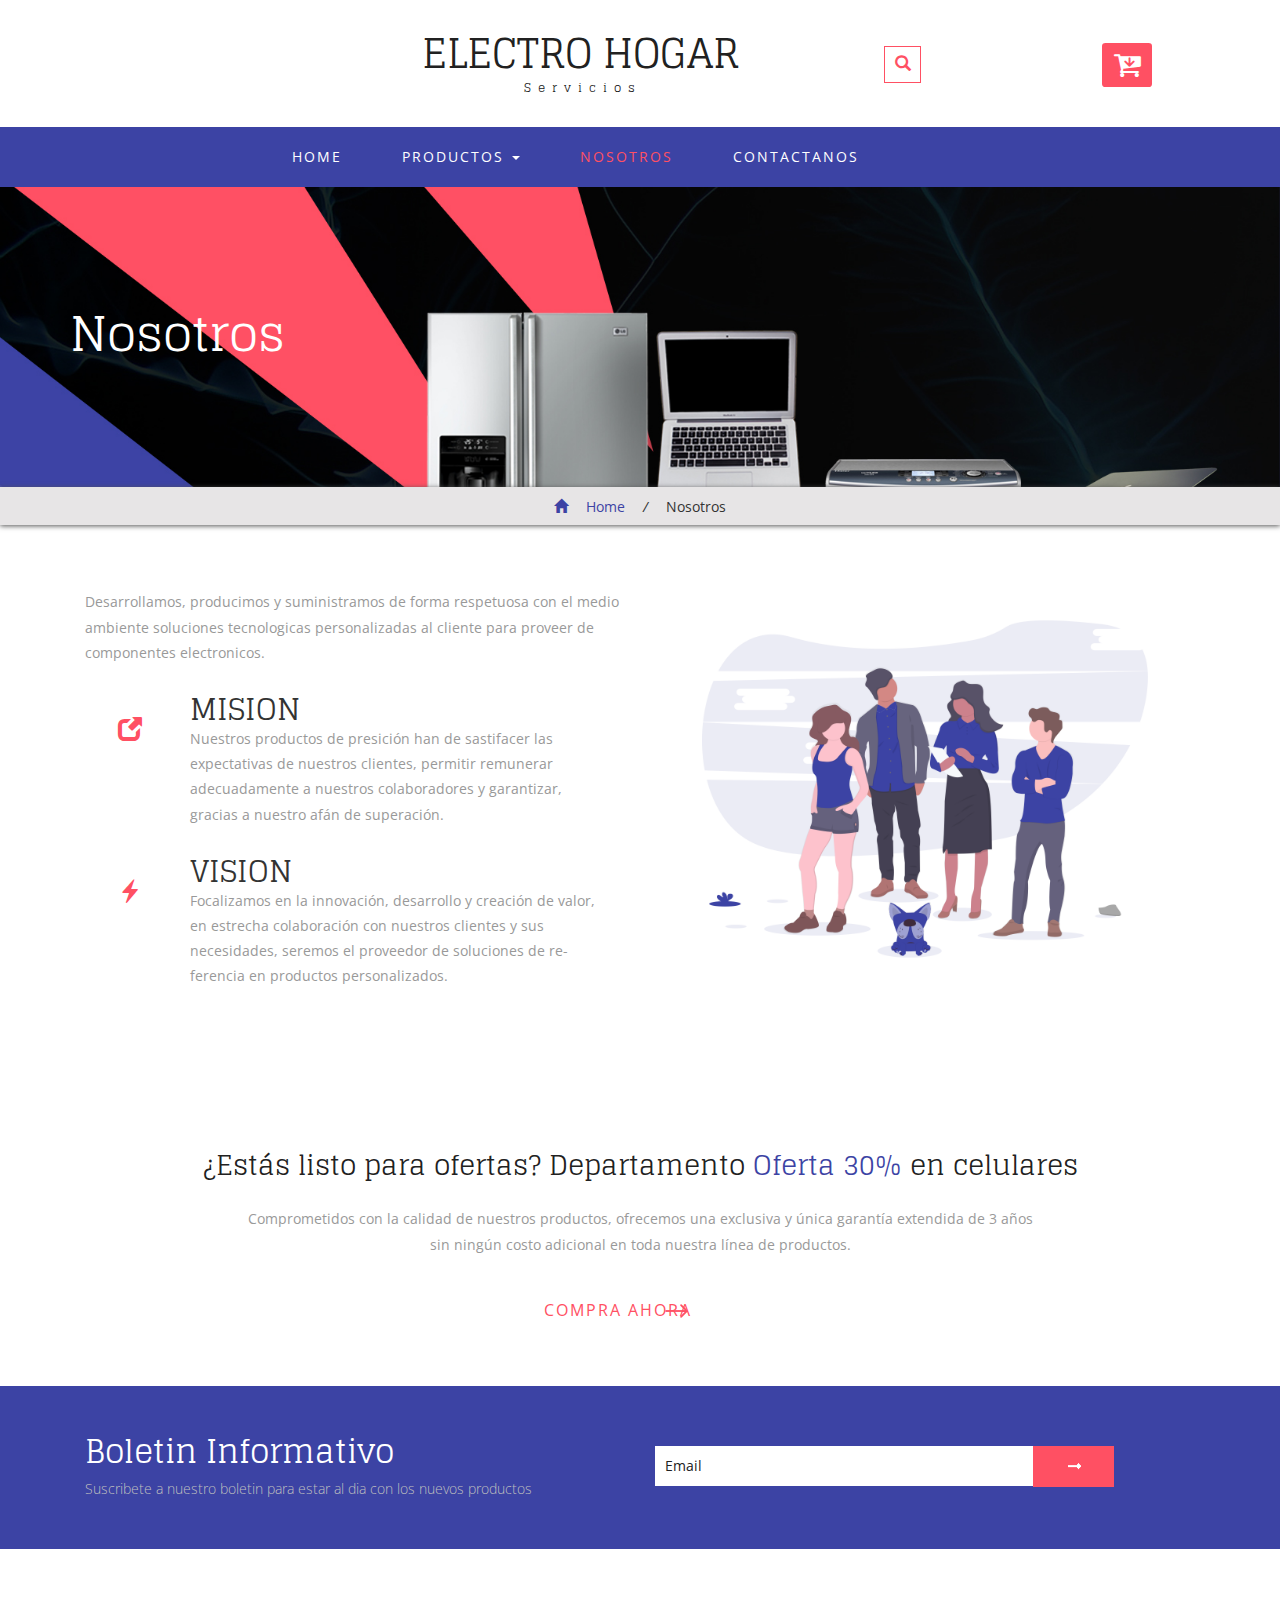
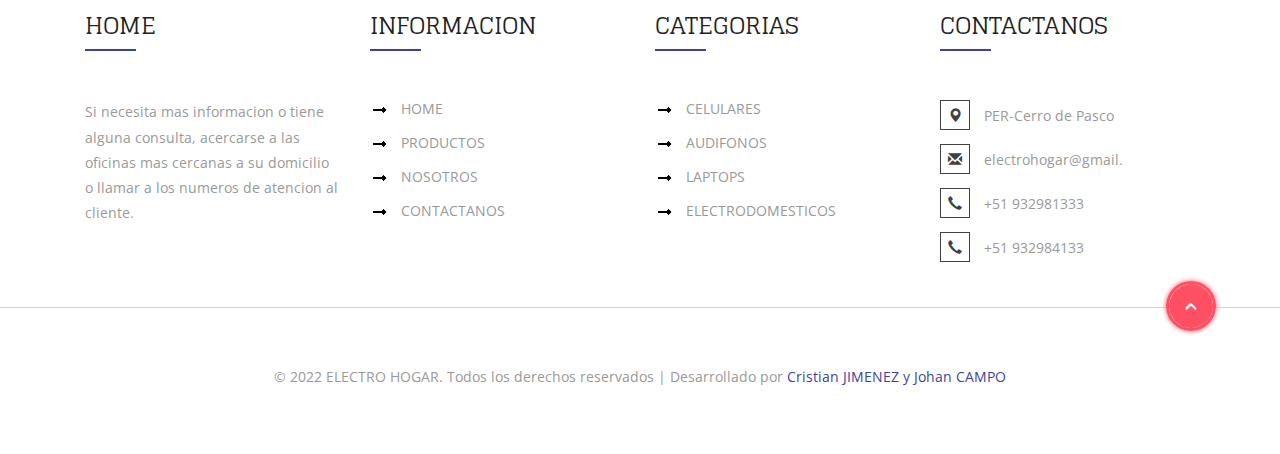
==== commit ba739b97: "Implementación de Base de Datos" ====
--- a/about.html
+++ b/about.html
@@ -4,7 +4,7 @@
 
 <head>
     <title>ELECTRO HOGAR | Sobre nosotros</title>
-    <!-- for-mobile-apps -->
+
     <meta name="viewport" content="width=device-width, initial-scale=1">
     <meta http-equiv="Content-Type" content="text/html; charset=utf-8" />
     <meta name="keywords" content="Electronic Store Responsive web template, Bootstrap Web Templates, Flat Web Templates, Android Compatible web template,
@@ -18,31 +18,25 @@
             window.scrollTo(0, 1);
         }
     </script>
-    <!-- //for-mobile-apps -->
-    <!-- Custom Theme files -->
+
     <link href="css/bootstrap.css" rel="stylesheet" type="text/css" media="all" />
     <link href="css/style.css" rel="stylesheet" type="text/css" media="all" />
-    <!-- //Custom Theme files -->
-    <!-- font-awesome icons -->
+
     <link href="css/font-awesome.css" rel="stylesheet">
-    <!-- //font-awesome icons -->
-    <!-- js -->
+
     <script src="js/jquery.min.js"></script>
-    <!-- //js -->
-    <!-- logo -->
+
     <link rel="shortcut icon" href="assets/images/logotecnostore.png" type="images/ico">
-    <!-- icono -->
+ 
     <link rel="icon"
         href="https://www.electromania.pe/wp-content/uploads/2019/08/cropped-FAVICON-ELECTROMANIA-WEB-192x192.png"
         sizes="192x192" />
-    <!-- web fonts -->
+
     <link href='//fonts.googleapis.com/css?family=Glegoo:400,700' rel='stylesheet' type='text/css'>
     <link href='//fonts.googleapis.com/css?family=Open+Sans:400,300,300italic,400italic,600,600italic,700,700italic,800,800italic' rel='stylesheet' type='text/css'>
-    <!-- //web fonts -->
-    <!-- for bootstrap working -->
+
     <script type="text/javascript" src="js/bootstrap-3.1.1.min.js"></script>
-    <!-- //for bootstrap working -->
-    <!-- start-smooth-scrolling -->
+
     <script type="text/javascript">
         jQuery(document).ready(function($) {
             $(".scroll").click(function(event) {
@@ -53,16 +47,16 @@
             });
         });
     </script>
-    <!-- //end-smooth-scrolling -->
+
 </head>
 
 <body>
 
-    <!-- header -->
+
     <div class="header" id="home1">
         <div class="container">
             <div class="w3l_logo">
-                <h1><a href="index.html">TECNO STORE<span>Servicios</span> </a></h1>
+                <h1><a href="index.html">ELECTRO HOGAR<span>Servicios</span> </a></h1>
             </div>
             <div class="search">
                 <input class="search_box" type="checkbox" id="search_box">
@@ -83,12 +77,11 @@
             </div>
         </div>
     </div>
-    <!-- //header -->
-    <!-- navigation -->
+
     <div class="navigation">
         <div class="container">
             <nav class="navbar navbar-default">
-                <!-- Brand and toggle get grouped for better mobile display -->
+
                 <div class="navbar-header nav_2">
                     <button type="button" class="navbar-toggle collapsed navbar-toggle1" data-toggle="collapse" data-target="#bs-megadropdown-tabs">
 						<span class="sr-only">Navegación</span>
@@ -100,7 +93,7 @@
                 <div class="collapse navbar-collapse" id="bs-megadropdown-tabs">
                     <ul class="nav navbar-nav">
                         <li><a href="index.html">Home</a></li>
-                        <!-- Mega Menu -->
+
                         <li class="dropdown">
                             <a href="#" class="dropdown-toggle" data-toggle="dropdown">Productos <b class="caret"></b></a>
                             <ul class="dropdown-menu multi-column columns-3">
@@ -141,15 +134,13 @@
             </nav>
         </div>
     </div>
-    <!-- //navigation -->
-    <!-- banner -->
+
     <div class="banner banner10">
         <div class="container">
             <h2>Nosotros</h2>
         </div>
     </div>
-    <!-- //banner -->
-    <!-- breadcrumbs -->
+
     <div class="breadcrumb_dress">
         <div class="container">
             <ul>
@@ -158,8 +149,7 @@
             </ul>
         </div>
     </div>
-    <!-- //breadcrumbs -->
-    <!-- about -->
+
     <div class="about">
         <div class="container">
             <div class="w3ls_about_grids">
@@ -281,8 +271,7 @@
             </div>
         </div>
     </div> -->
-    <!-- //team -->
-    <!-- team-bottom -->
+
     <div class="team-bottom">
         <div class="container">
             <h3>¿Estás listo para ofertas? Departamento <span>Oferta 30% </span>en celulares</h3>
@@ -291,8 +280,7 @@
             <a href="products.html">Compra ahora</a>
         </div>
     </div>
-    <!-- //team-bottom -->
-    <!-- newsletter -->
+
     <div class="newsletter">
         <div class="container">
             <div class="col-md-6 w3agile_newsletter_left">
@@ -308,8 +296,7 @@
             <div class="clearfix"> </div>
         </div>
     </div>
-    <!-- //newsletter -->
-    <!-- footer -->
+
     <div class="footer">
         <div class="container">
             <div class="w3_footer_grids">
@@ -331,7 +318,7 @@
                     <ul class="info">
                         <li><a href="products.html">CELULARES</a></li>
                         <li><a href="products1.html">AUDIFONOS</a></li>
-                        <li><a href="products.html">LAPTOOS</a></li>
+                        <li><a href="products.html">LAPTOPS</a></li>
                         <li><a href="products1.html">ELECTRODOMESTICOS</a></li>
 
                     </ul>
@@ -356,12 +343,11 @@
                 </div>
             </div>
             <div class="container">
-                <p>&copy; 2022 ELECTRO HOGAR. Todos los derechos reservados | Desarrollado por <a href="">INCHE Y JIMENEZ</a></p>
-            </div>
-        </div>
-    </div>
-    <!-- //footer -->
-    <!-- cart-js -->
+                <p>&copy; 2022 ELECTRO HOGAR. Todos los derechos reservados | Desarrollado por <a href="">Cristian JIMENEZ y Johan CAMPO</a></p>
+            </div>
+        </div>
+    </div>
+
     <script src="js/minicart.js"></script>
     <script>
         w3ls.render();
@@ -376,7 +362,7 @@
             }
         });
     </script>
-    <!-- //cart-js -->
+
 </body>
 
 </html>
